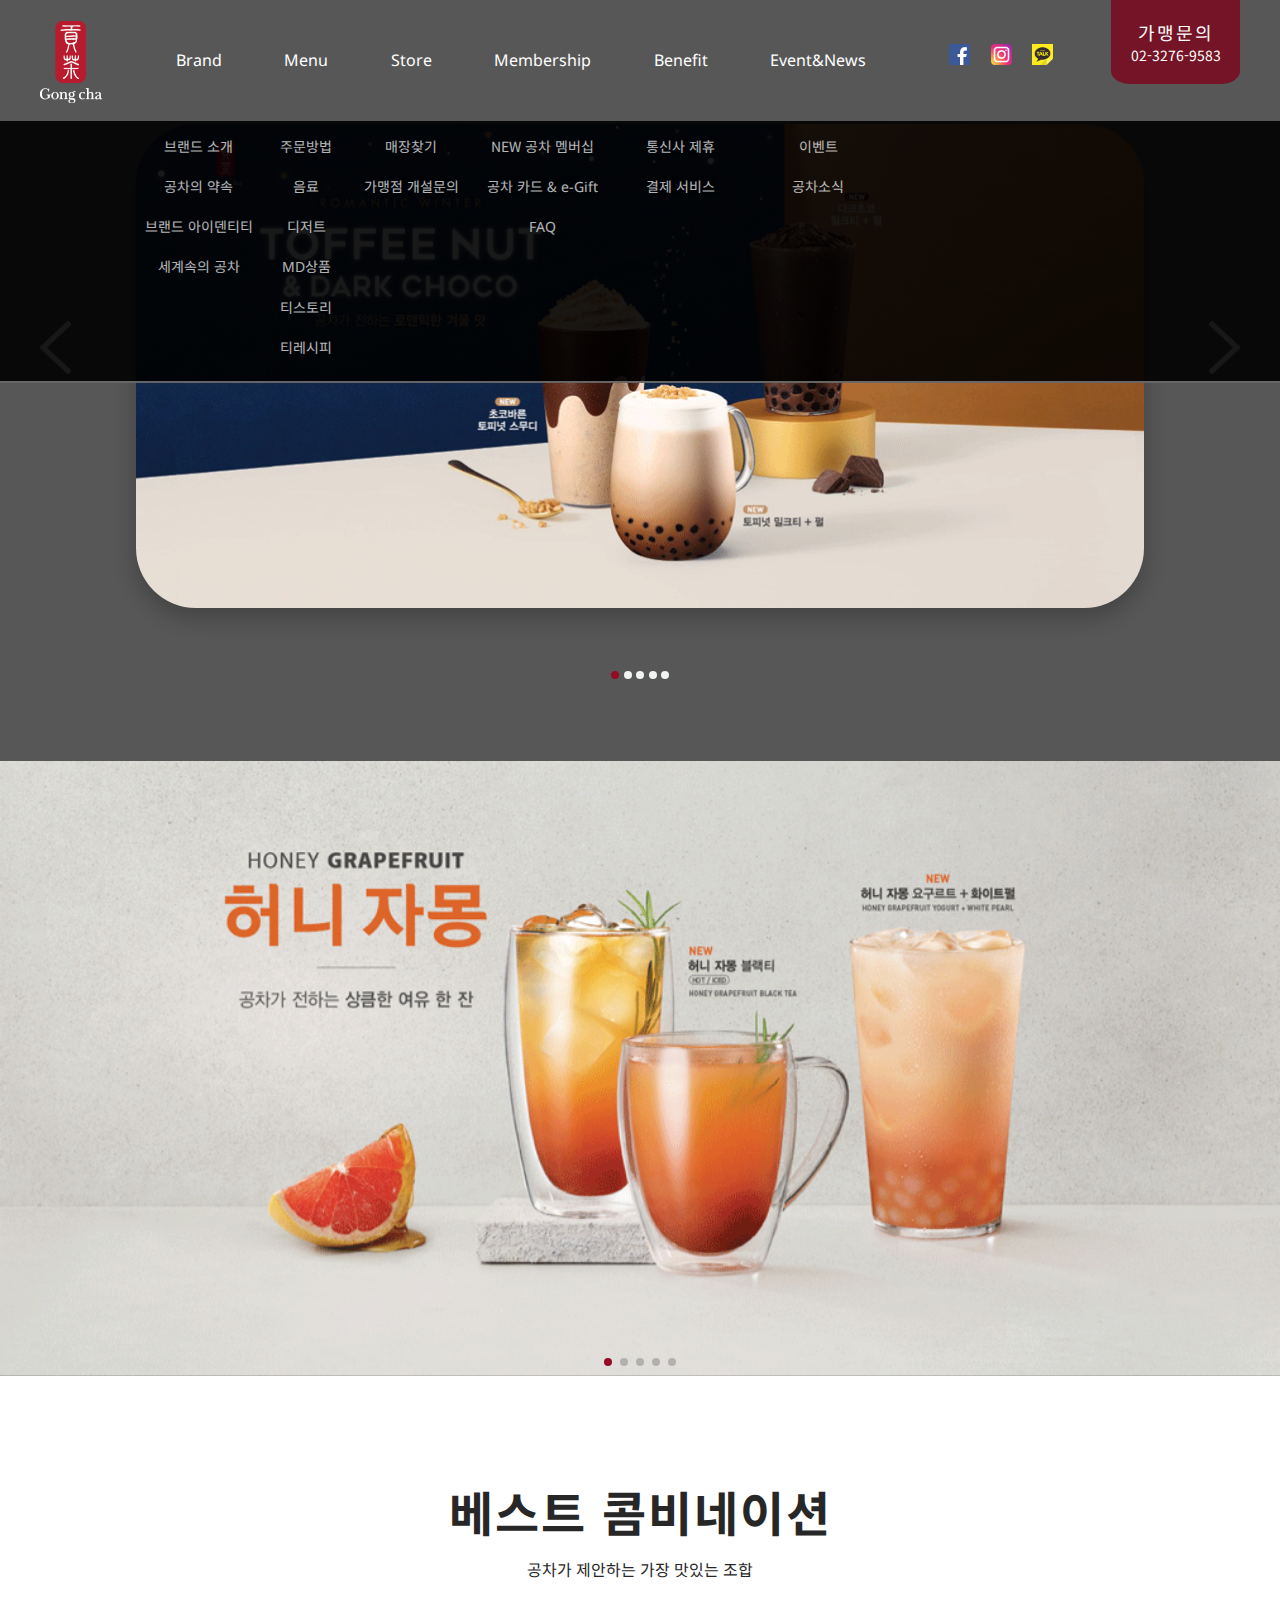
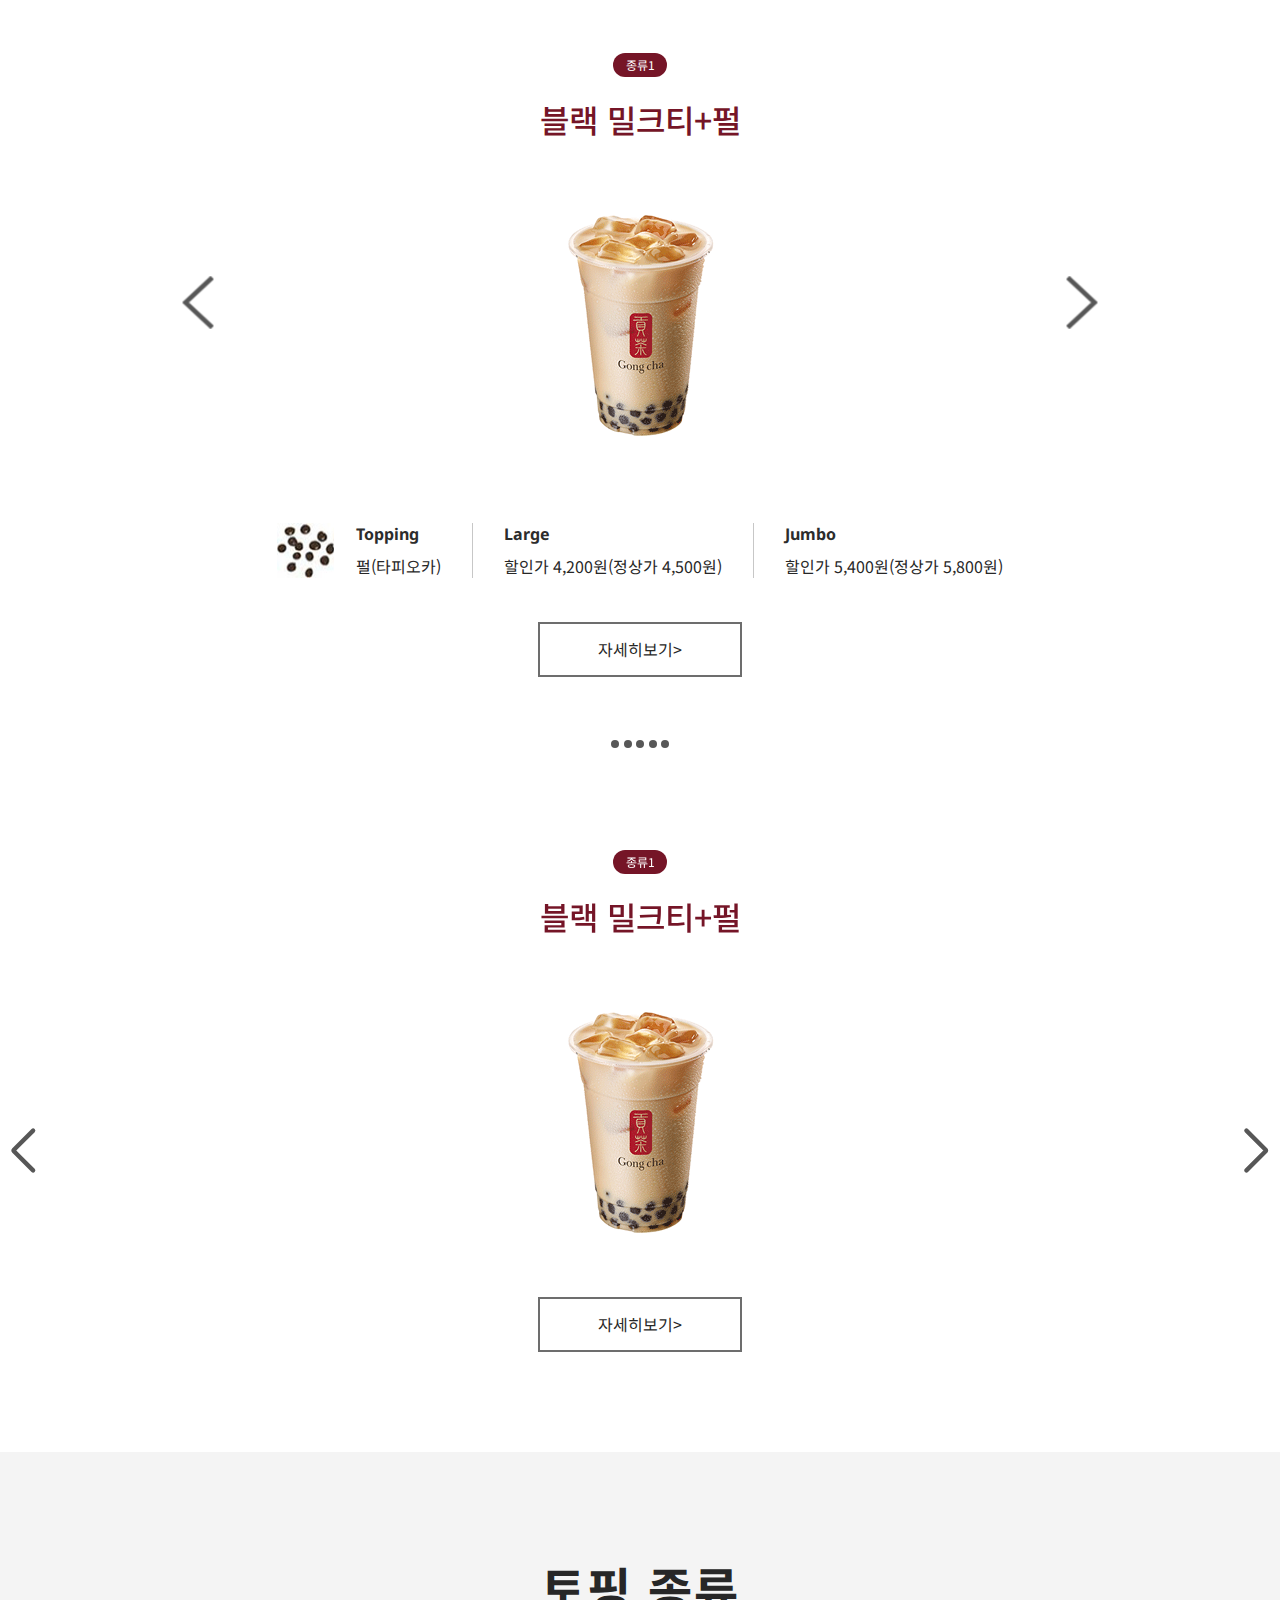
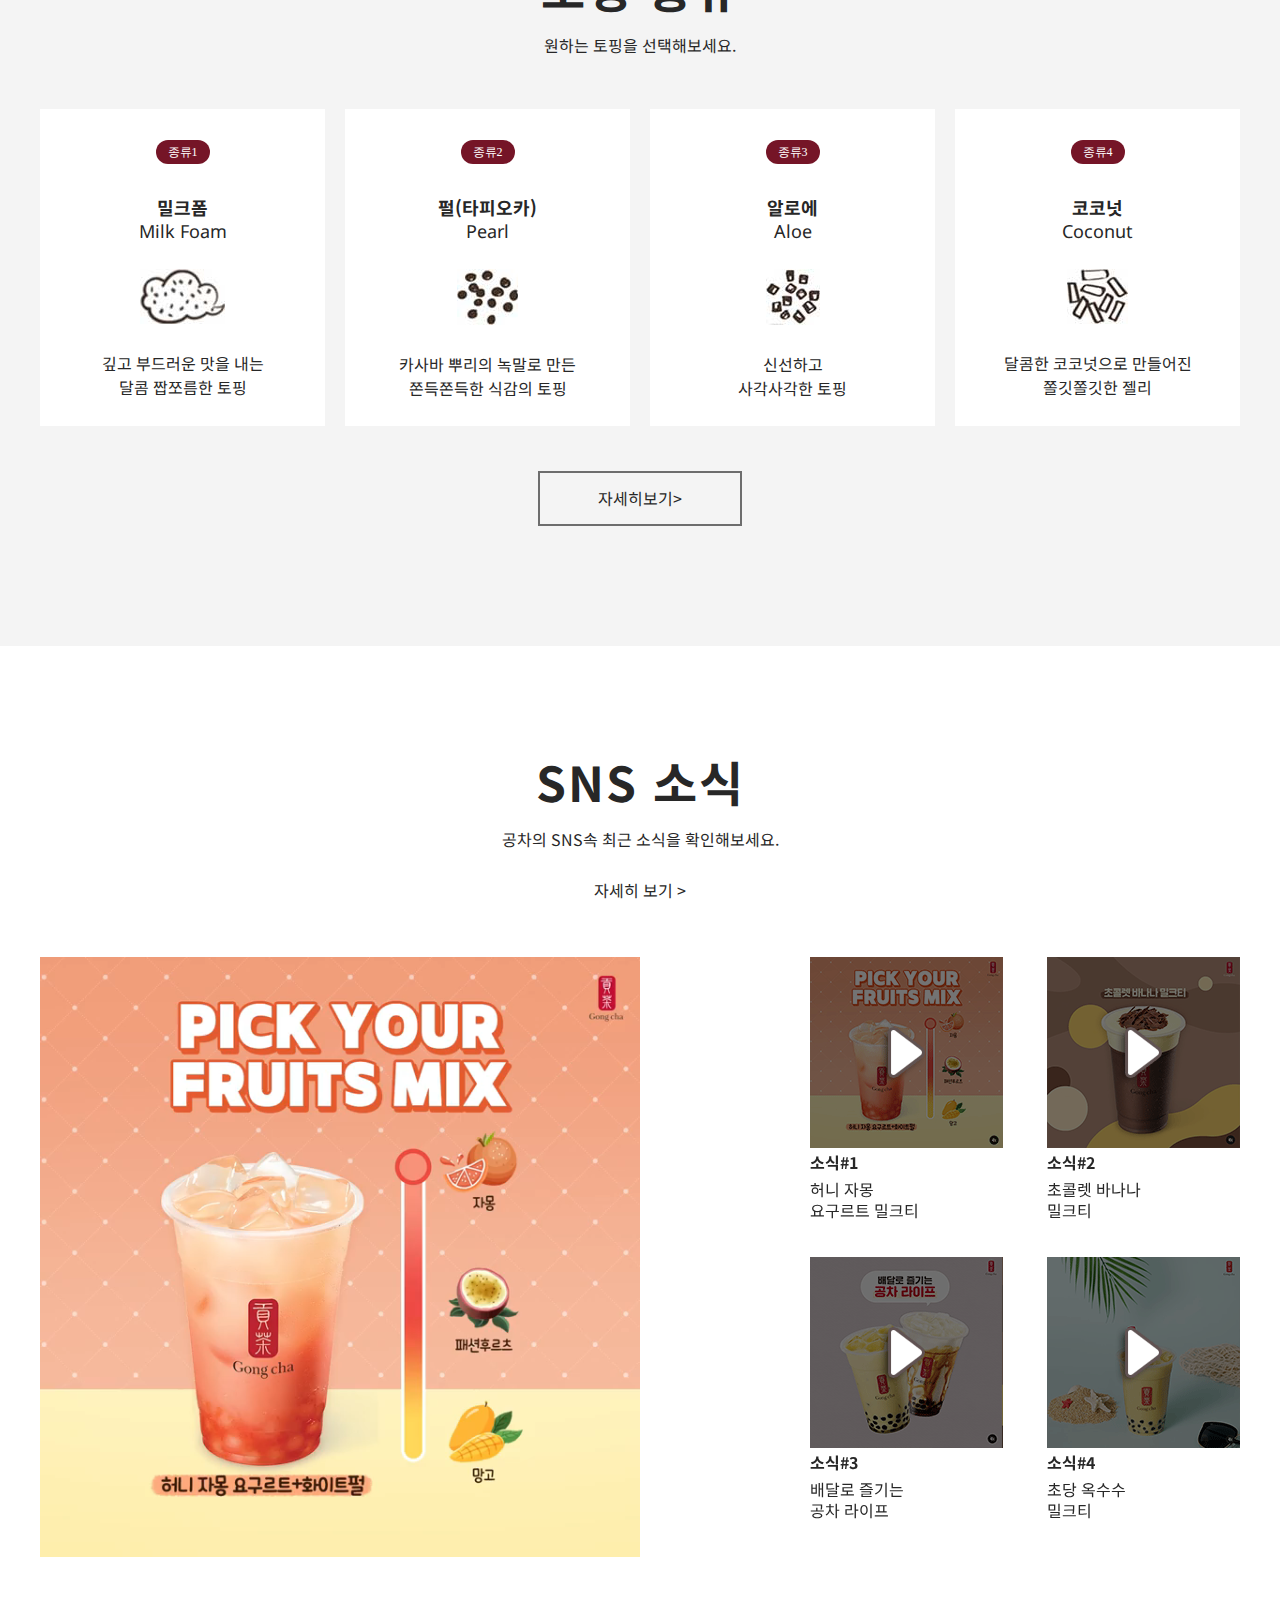
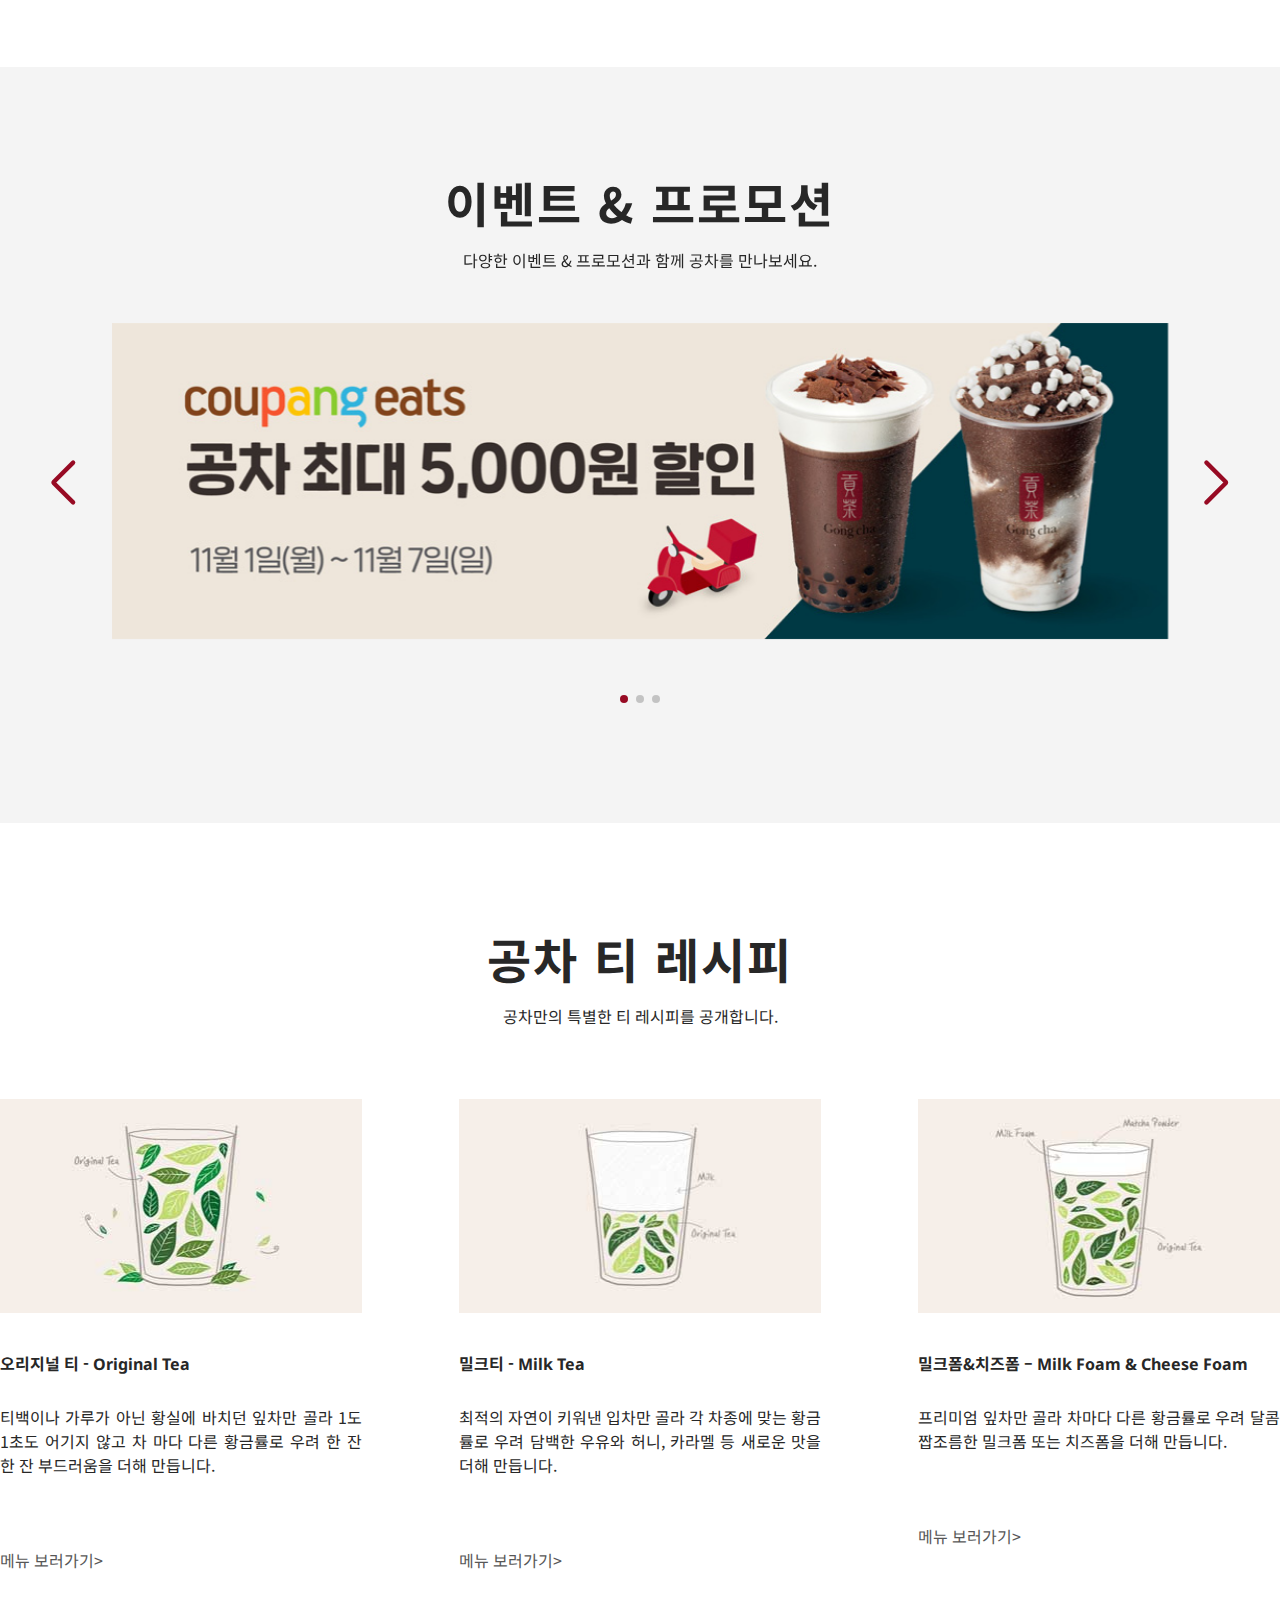
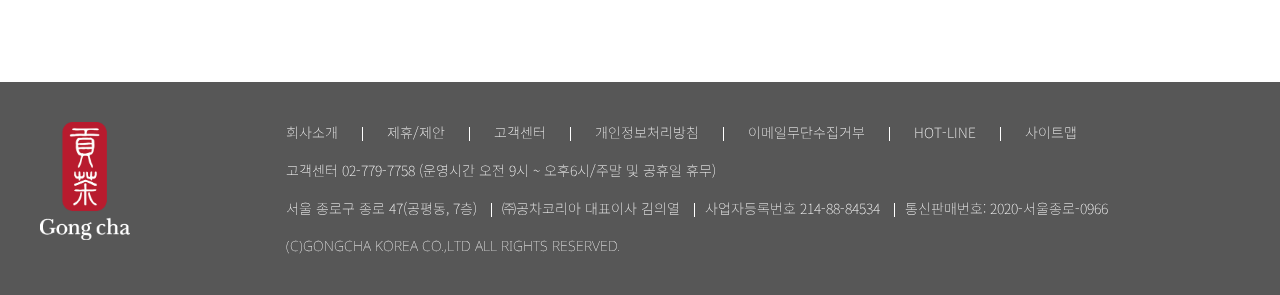
==== gongcha/index.html @ 947fed83 "." ====
<!DOCTYPE html>
<html lang="ko">

<head>
    <meta charset="UTF-8">
    <meta http-equiv="X-UA-Compatible" content="IE=edge">
    <meta name="viewport" content="width=device-width, initial-scale=1.0">
    <title>공차 - 리뉴얼 사이트</title>
    <link rel="stylesheet" href="css/main.css">
    <link rel="stylesheet" href="css/media.css">
    <link rel="stylesheet" href="https://unpkg.com/swiper/swiper-bundle.min.css" />
    <script src="js/jquery-3.6.0.min.js"></script>
    <script src="js/jquery-ui.min.js"></script>
    <script src="https://unpkg.com/swiper/swiper-bundle.min.js"></script>
    <script src="js/mainVisual.js"></script>
    <script src="js/best.js"></script>
    <script src="js/common.js"></script>

</head>

<body>
    <!-- 상단영역 시작 -->
    <div id="top">
        <header class="top">
            <!-- top logo -->
            <h1 class="top_logo">
                <a href="#">
                    <img src="images/logo.png" alt="공차로고">
                </a>
            </h1>
            <!-- GNB 메뉴 -->
            <nav class="gnb">
                <ul id="mainmenu">
                    <li>
                        <a href="#">Brand</a>
                        <ul class="submenu">
                            <li>
                                <a href="#">브랜드 소개</a>
                            </li>
                            <li>
                                <a href="#">공차의 약속</a>
                            </li>
                            <li>
                                <a href="#">브랜드 아이덴티티</a>
                            </li>
                            <li>
                                <a href="#">세계속의 공차</a>
                            </li>
                        </ul>
                    </li>
                    <li>
                        <a href="#">Menu</a>
                        <ul class="submenu">
                            <li>
                                <a href="#">주문방법</a>
                            </li>
                            <li>
                                <a href="#">음료</a>
                            </li>
                            <li>
                                <a href="#">디저트</a>
                            </li>
                            <li>
                                <a href="#"><span class="EN">MD</span>상품</a>
                            </li>
                            <li>
                                <a href="#">티스토리</a>
                            </li>
                            <li>
                                <a href="#">티레시피</a>
                            </li>
                        </ul>
                    </li>
                    <li>
                        <a href="#">Store</a>
                        <ul class="submenu">
                            <li>
                                <a href="#">매장찾기</a>
                            </li>
                            <li>
                                <a href="#">가맹점 개설문의</a>
                            </li>
                        </ul>
                    </li>
                    <li>
                        <a href="#">Membership</a>
                        <ul class="submenu">
                            <li>
                                <a href="#">NEW 공차 멤버십</a>
                            </li>
                            <li>
                                <a href="#">공차 카드 & <span class="EN">e-Gift</span></a>
                            </li>
                            <li>
                                <a class="EN" href="#">FAQ</a>
                            </li>
                        </ul>
                    </li>
                    <li>
                        <a href="#">Benefit</a>
                        <ul class="submenu">
                            <li>
                                <a href="#">통신사 제휴</a>
                            </li>
                            <li>
                                <a href="#">결제 서비스</a>
                            </li>
                        </ul>
                    </li>
                    <li>
                        <a href="#">Event&amp;News</a>
                        <ul class="submenu">
                            <li>
                                <a href="#">이벤트</a>
                            </li>
                            <li>
                                <a href="#">공차소식</a>
                            </li>
                        </ul>
                    </li>
                </ul>
            </nav>
            <section class="etc">
                <!-- SNS박스 -->
                <div class="sns_box">
                    <a href="#">
                        <img src="./images/facebook_icon.png" alt="페이스북">
                    </a>
                    <a href="#">
                        <img src="./images/instagram_icon.png" alt="인스타그램">
                    </a>
                    <a href="#">
                        <img src="./images/kakao_icon.png" alt="카카오톡">
                    </a>
                </div>
                <!-- 가맹문의 -->
                <div class="quest">
                    <a href="#">
                        <p>가맹문의</p>
                        <span>02-3276-9583</span>
                    </a>
                </div>
            </section>
            <p class="mobilemenu">
                <img src="./images/mobile_menu.png" alt="모바일메뉴">
            </p>

        </header>
    </div>

    <!-- 상단영역 끝 -->


    <!--  비쥬얼영역 시작 -->
    <main id="visual">

        <div class="visual">
            <ul class="visual_list">

                <li>

                    <img src="images/top_img01.gif" alt="허니자몽">

                </li>


                <li>

                    <img src="images/top_img02.gif" alt="토피넛">

                </li>


                <li>

                    <img src="images/top_img03.gif" alt="리얼초코">

                </li>


                <li>

                    <img src="images/top_img04.gif" alt="베스트콤비네이션">

                </li>


                <li>

                    <img src="images/top_img05.gif" alt="초당옥수수">

                </li>

            </ul>

            <ul class="bullet">
                <li></li>
                <li></li>
                <li></li>
                <li></li>
                <li></li>
            </ul>


            <div class="visual_arrow">
                <img class="left_arrow" src="./images/left_arrow.png" alt="이전보기 버튼">
                <img class="right_arrow" src="./images/right_arrow.png" alt="다음보기 버튼">
            </div>

        </div>
        <!-- 1200px ~ 모바일 -->
        <div class="swiper mySwiper visualSW">
            <div class="swiper-wrapper">
                <div class="swiper-slide">
                    <img src="images/top_img01.gif" alt="허니자몽">
                </div>
                <div class="swiper-slide">
                    <img src="images/top_img02.gif" alt="토피넛">
                </div>
                <div class="swiper-slide">
                    <img src="images/top_img03.gif" alt="리얼초코">
                </div>
                <div class="swiper-slide">
                    <img src="images/top_img04.gif" alt="베스트콤비네이션">
                </div>
                <div class="swiper-slide">
                    <img src="images/top_img05.gif" alt="초당옥수수">
                </div>
            </div>
            <div class="swiper-pagination"></div>
        </div>

    </main>
    <!-- 비쥬얼영역 끝 -->


    <!-- best 영역 시작 -->
    <div id="best">
        <section class="best_title tm">
            <h1 class="title">
                베스트 콤비네이션
            </h1>
            <p class="sub_title">
                공차가 제안하는 가장 맛있는 조합
            </p>
        </section>
        <div class="best">

            <div id="best_contents">
                <ul class="best_contents">
                    <li>
                        <section class="best_sort">
                            <p class="sort">
                                종류5
                            </p>
                            <h2 class="sort_title">
                                피스타치오 밀크티+펄
                            </h2>
                        </section>
                        <div class="sort_img">
                            <img src="./images/best_img02.jpg" alt="피스타치오밀크티">
                        </div>
                    </li>

                    <li>
                        <section class="best_sort">
                            <p class="sort">
                                종류1
                            </p>
                            <h2 class="sort_title">
                                블랙 밀크티+펄
                            </h2>
                        </section>
                        <div class="sort_img">
                            <img src="./images/best_img01.gif" alt="블랙밀크티">
                        </div>
                    </li>

                    <li>
                        <section class="best_sort">
                            <p class="sort">
                                종류2
                            </p>
                            <h2 class="sort_title">
                                타로 밀크티+펄
                            </h2>
                        </section>
                        <div class="sort_img">
                            <img src="./images/best_img03.jpg" alt="타로밀크티">
                        </div>
                    </li>
                    <li>
                        <section class="best_sort">
                            <p class="sort">
                                종류3
                            </p>
                            <h2 class="sort_title">
                                청포도 그린티+알로에
                            </h2>
                        </section>
                        <div class="sort_img">
                            <img src="./images/best_img04.gif" alt="청포도 그린티">
                        </div>
                    </li>
                    <li>
                        <section class="best_sort">
                            <p class="sort">
                                종류4
                            </p>
                            <h2 class="sort_title">
                                망고 요구르트+화이트펄
                            </h2>
                        </section>
                        <div class="sort_img">
                            <img src="./images/best_img05.gif" alt="망고 요구르트">
                        </div>
                    </li>
                </ul>
            </div>

            <div class="best_arrow">
                <img class="best_left_arrow" src="./images/best_left_arrow.png" alt="이전보기 버튼">
                <img class="best_right_arrow" src="./images/best_right_arrow.png" alt="다음보기 버튼">
            </div>


            <!-- 내용 변경해야 할 부분 -->
            <div class="best_info">
                <div class="best_topp">
                    <img src="./images/best_topp.jpg" alt="타피오카">
                    <p>
                        <b class="best_topp_title">Topping</b>
                        <span class="best_topp_sort">펄(타피오카)</span>
                    </p>
                </div>
                <div class="best_size1">
                    <b class="best_topp_title">Large</b>
                    <p class="best_topp_priceL KR">할인가 4,200원(정상가 4,500원)</p>
                </div>
                <div class="best_size2">
                    <b class="best_topp_title">Jumbo</b>
                    <p class="best_topp_priceJ KR">할인가 5,400원(정상가 5,800원)</p>
                </div>
            </div>


            <a class="detail_btn" href="#">
                <span>자세히보기></span>
            </a>

            <ul class="bullet best_b">
                <li></li>
                <li></li>
                <li></li>
                <li></li>
                <li></li>
            </ul>

        </div>


        <!-- 1200px ~ 모바일 -->
        <div class="swiper mySwiper2 bestSW">
            <div class="swiper-wrapper">
                <div class="swiper-slide">
                    <section class="best_sort">
                        <p class="sort">
                            종류1
                        </p>
                        <h2 class="sort_title">
                            블랙 밀크티+펄
                        </h2>
                    </section>
                    <div class="sort_img">
                        <img src="./images/best_img01.gif" alt="블랙밀크티">
                    </div>
                </div>
                <div class="swiper-slide">
                    <section class="best_sort">
                        <p class="sort">
                            종류2
                        </p>
                        <h2 class="sort_title">
                            타로 밀크티+펄
                        </h2>
                    </section>
                    <div class="sort_img">
                        <img src="./images/best_img03.jpg" alt="타로밀크티">
                    </div>
                </div>
                <div class="swiper-slide">
                    <section class="best_sort">
                        <p class="sort">
                            종류3
                        </p>
                        <h2 class="sort_title">
                            청포도 그린티+알로에
                        </h2>
                    </section>
                    <div class="sort_img">
                        <img src="./images/best_img04.gif" alt="청포도 그린티">
                    </div>
                </div>
                <div class="swiper-slide">
                    <section class="best_sort">
                        <p class="sort">
                            종류4
                        </p>
                        <h2 class="sort_title">
                            망고 요구르트+화이트펄
                        </h2>
                    </section>
                    <div class="sort_img">
                        <img src="./images/best_img05.gif" alt="망고 요구르트">
                    </div>
                </div>
                <div class="swiper-slide">
                    <section class="best_sort">
                        <p class="sort">
                            종류5
                        </p>
                        <h2 class="sort_title">
                            피스타치오 밀크티+펄
                        </h2>
                    </section>
                    <div class="sort_img">
                        <img src="./images/best_img02.jpg" alt="피스타치오밀크티">
                    </div>
                </div>
            </div>
            <a class="detail_btn" href="#">
                <span>자세히보기></span>
            </a>
            <div class="swiper-button-next"></div>
            <div class="swiper-button-prev"></div>
        </div>
    </div>
    <!-- best 영역 끝 -->

    <!-- 토핑 영역 시작 -->
    <div id="topp">
        <div class="topp">
            <section class="topp_title tm">
                <h1 class="title">
                    토핑 종류
                </h1>
                <p class="sub_title">
                    원하는 토핑을 선택해보세요.
                </p>
            </section>
            <ul class="topp_list">
                <li>
                    <p class="sort topp_sort">
                        종류1
                    </p>
                    <div class="topp_name_tx">
                        <p class="topp_name">
                            밀크폼
                        </p>
                        <span class="EN">
                            Milk Foam
                        </span>
                    </div>

                    <img src="./images/topp_img01.jpg" alt="밀크폼">
                    <p class="topp_text">
                        깊고 부드러운 맛을 내는<br> 달콤 짭쪼름한 토핑
                    </p>
                </li>
                <li>
                    <p class="sort topp_sort">
                        종류2
                    </p>
                    <div class="topp_name_tx">
                        <p class="topp_name">
                            펄(타피오카)
                        </p>
                        <span class="EN">
                            Pearl
                        </span>
                    </div>

                    <img src="./images/topp_img02.jpg" alt="펄(타피오카)">
                    <p class="topp_text">
                        카사바 뿌리의 녹말로 만든<br> 쫀득쫀득한 식감의 토핑
                    </p>
                </li>

                <li>
                    <p class="sort topp_sort">
                        종류3
                    </p>
                    <div class="topp_name_tx">
                        <p class="topp_name">
                            알로에
                        </p>
                        <span class="EN">
                            Aloe
                        </span>
                    </div>
                    <img src="./images/topp_img03.jpg" alt="알로에">
                    <p class="topp_text">
                        신선하고<br> 사각사각한 토핑
                    </p>
                </li>
                <li>
                    <p class="sort topp_sort">
                        종류4
                    </p>
                    <div class="topp_name_tx">
                        <p class="topp_name">
                            코코넛
                        </p>
                        <span class="EN">
                            Coconut
                        </span>
                    </div>

                    <img src="./images/topp_img04.jpg" alt="코코넛">
                    <p class="topp_text">
                        달콤한 코코넛으로 만들어진<br> 쫄깃쫄깃한 젤리
                    </p>
                </li>
            </ul>
            <a class="detail_btn sort_btn bm" href="#">
                <span>자세히보기></span>
            </a>
        </div>
    </div>
    <!-- SNS 영역 시작 -->
    <div id="sns">
        <div class="sns">
            <section class="sns_title tm">
                <h1 class="title">
                    SNS 소식
                </h1>
                <p class="sub_title">
                    공차의 SNS속 최근 소식을 확인해보세요.
                </p>
            </section>
            <a class="detail" href="#">자세히 보기 ></a>
            <div id="sns_vd_list" class="bm">
                <video class="sns_vd" src="./video/sns_video01.mp4" autoplay muted loop playsinline></video>
                <ul class="sns_vd_list">
                    <li>
                        <div>
                            <img src="./images/snsbg_img01.gif" alt="자몽요구르트">
                        </div>
                        <p class="sns_news">소식#1</p>
                        <p class="LH">허니 자몽<br>요구르트 밀크티</p>
                    </li>

                    <li>
                        <div>
                            <img src="./images/snsbg_img02.gif" alt="초콜렛바나나밀크티">
                        </div>
                        <p class="sns_news">소식#2</p>
                        <p class="LH">초콜렛 바나나<br> 밀크티</p>
                    </li>

                    <li>
                        <div>
                            <img src="./images/snsbg_img03.gif" alt="공차라이프">
                        </div>
                        <p class="sns_news">소식#3</p>
                        <p class="LH">배달로 즐기는<br> 공차 라이프</p>
                    </li>

                    <li>
                        <div>
                            <img src="./images/snsbg_img04.gif" alt="초당옥수수">
                        </div>
                        <p class="sns_news">소식#4</p>
                        <p class="LH">초당 옥수수<br> 밀크티</p>
                    </li>

                </ul>
            </div>

        </div>
    </div>
    <!-- SNS 영역 끝 -->

    <!-- event 영역 시작 -->
    <div id="event">
        <div class="event">
            <section class="event_title tm">
                <h1 class="title">
                    이벤트 & 프로모션
                </h1>
                <p class="sub_title">
                    다양한 이벤트 & 프로모션과 함께 공차를 만나보세요.
                </p>
            </section>
            <div class="swiper mySwiper3 bm">
                <div class="swiper-wrapper">
                    <div class="swiper-slide">
                        <a href="#">
                            <img src="./images/event_img01.jpg" alt="쿠팡이츠">
                        </a>
                    </div>
                    <div class="swiper-slide">
                        <a href="#">
                            <img src="./images/event_img02.gif" alt="위메프오">
                        </a>
                    </div>
                    <div class="swiper-slide">
                        <a href="#">
                            <img src="./images/event_img03.gif" alt="배달의민족">
                        </a>
                    </div>
                </div>
                <div class="swiper-button-next eventAR"></div>
                <div class="swiper-button-prev eventAR"></div>
                <div class="swiper-pagination"></div>
            </div>

        </div>
    </div>
    <!-- event 영역 끝 -->

    <!-- tea recipe 영역 시작 -->
    <div id="tea">
        <div class="tea bm">
            <section class="tea_title tm">
                <h1 class="title">
                    공차 티 레시피
                </h1>
                <p class="sub_title">
                    공차만의 특별한 티 레시피를 공개합니다.
                </p>
            </section>
            <ul class="tea_list">
                <li>
                    <img src="./images/tea_img01.jpg" alt="오리지널티">
                    <p class="tea_list_title">오리지널 티 - <span class="EN">Original Tea</span></p>
                    <p class="tea_list_text">
                        티백이나 가루가 아닌 황실에 바치던 잎차만 골라 1도 1초도 어기지 않고 차
                        마다 다른 황금률로 우려 한 잔 한 잔 부드러움을 더해 만듭니다.
                    </p>
                    <a id="tea_list_btn" href="#">메뉴 보러가기></a>
                </li>
                <li>
                    <img src="./images/tea_img02.jpg" alt="밀크티">
                    <p class="tea_list_title">밀크티 - <span class="EN">Milk Tea</span></p>
                    <p class="tea_list_text">
                        최적의 자연이 키워낸 입차만 골라 각 차종에 맞는 황금률로 우려 담백한 우유와
                        허니, 카라멜 등 새로운 맛을 더해 만듭니다.
                    </p>
                    <a id="tea_list_btn" href="#">메뉴 보러가기></a>
                </li>
                <li>
                    <img src="./images/tea_img03.jpg" alt="오리지널티">
                    <p class="tea_list_title">밀크폼&치즈폼 – <span class="EN">Milk Foam & Cheese Foam</span></p>
                    <p class="tea_list_text">
                        프리미엄 잎차만 골라 차마다 다른 황금률로 우려
                        달콤짭조름한 밀크폼 또는 치즈폼을 더해 만듭니다.
                    </p>
                    <a id="tea_list_btn" href="#">메뉴 보러가기></a>
                </li>
            </ul>
        </div>
    </div>
    <!-- tea recipe 영역 끝 -->

    <!-- footer 영역 시작 -->
    <div id="footer">
        <footer class="info">

            <div class="flogo">
                <img src="./images/logo.png" alt="하단로고">
            </div>

            <address class="addr">
                <ul class="blink">
                    <li>
                        <a href="#">회사소개</a>
                    </li>
                    <li>
                        <a href="#">제휴/제안</a>
                    </li>
                    <li>
                        <a href="#">고객센터</a>
                    </li>
                    <li>
                        <a href="#">개인정보처리방침</a>
                    </li>
                    <li>
                        <a href="#">이메일무단수집거부</a>
                    </li>
                    <li>
                        <a href="#">HOT-LINE</a>
                    </li>
                    <li>
                        <a href="#">사이트맵</a>
                    </li>
                </ul>
                <p class="addr_info">
                    고객센터
                    <span id="call"></span>
                    02-779-7758
                    <span>(운영시간 오전 9시 ~ 오후6시/주말 및 공휴일 휴무)</span>
                </p>
                <ul class="info2">
                    <li>서울 종로구 종로 47(공평동, 7층)</li>
                    <li>㈜공차코리아 대표이사 김의열</li>
                    <li>사업자등록번호 214-88-84534</li>
                    <li>통신판매번호: 2020-서울종로-0966</li>
                </ul>
                <p class="EN">
                    (C)GONGCHA KOREA CO.,LTD
                    ALL RIGHTS RESERVED.
                </p>

            </address>

        </footer>
    </div>
    <!-- footer 영역 끝 -->




</body>

</html>
---- gongcha/css/main.css ----
@charset "utf-8";


@import url(reset.css);
@import url(core.css);
@import url(common.css);



/* 비쥬얼영역 시작*/
#visual {
    width: 100%;
    background-color: rgb(87, 87, 87);
    box-sizing: border-box;
    position: relative;
    overflow: hidden;
}

.visual {
    width: 1200px;
    margin: 0 auto;
    position: relative;
}

ul.visual_list {
    width: 100%;
    display: flex;
    position: relative;
    left: 0px;
    top: 0px;
}

ul.visual_list li img {
    display: block;
    margin: 0 auto;
    border-radius: 60px;
    box-shadow: 0 10px 20px 2px rgba(0, 0, 0, 0.205);
}


.visual_arrow {
    width: 1200px;
    height: 53px;
    top: 197px;
    position: absolute;
    left: 50%;
    transform: translateX(-50%);
    z-index: 222222;
}

.visual_arrow>img:hover {
    cursor: pointer;
}

.left_arrow {
    width: 31px;
    height: 53px;
    display: inline-block;
    background-image: url(../images/left_arrow.png);
}

.right_arrow {
    width: 31px;
    height: 53px;
    display: inline-block;
    background-image: url(../images/right_arrow.png);
    position: absolute;
    right: 0;
}

ul.bullet {
    margin: 62px auto 80px;
    text-align: center;
}

ul.bullet li {
    border-radius: 100%;
    width: 8px;
    height: 8px;
    background: #f1f2f2;
    display: inline-block;
    margin: 0 1px;
    transition: 0.2s ease;
}

ul.bullet li.selected {
    background: #970a23;
}

/* 비쥬얼 모바일 */

.visualSW {
    width: 100%;
    height: 100%;
    display: none;
}

.visualSW img {
    display: block;
    width: 100%;
    height: 100%;
    object-fit: cover;
}

:root {
    --swiper-theme-color: #970a23 !important;
}

/* 비쥬얼 모바일 끝 */




/* 비쥬얼영역 끝*/


/* best 영역 시작 */
#best {
    box-sizing: border-box;
    position: relative;
    width: 100%;
    overflow: hidden;
    background-color: #fff;
}

.best {
    width: 100%;
    height: 100%;
}

.best_title {
    text-align: center;
    margin-bottom:72px;
}

.title {
    font-size: 4.8rem;
    margin-bottom: 11px; letter-spacing:2px;
    font-family: 'Noto Sans KR', sans-serif;

}

.sub_title {
    font-size: 1.6rem;
    font-family: 'Noto Sans KR', sans-serif;

}

div#best_contents {
    width: 900px;
    position: relative;
    margin: 0 auto;
}


ul.best_contents {
    width: 100%;
    display: flex;
    position: relative;
    left: 0px;
    top: 0px;
    text-align: center
}

.best_contents li {
    text-align: center;
}

.best_sort {
    width: 900px;
    font-family: 'Noto Sans KR', sans-serif;
    margin: 0 auto 71px;
}

p.sort {
    font-size: 12px;
    width: 54px;
    line-height: 2;
    margin: 0px auto;
    background-color: #751527;
    border-radius: 30px;
    color: white;
}

.sort_title {
    margin-top: 19px;
    font-size: 3.2rem;
    font-weight: 500;
    color:#751527;
}

.best_info {
    margin: 83px auto 44px;
    display: flex;font-size: 16px;
    box-sizing: border-box;
    justify-content: center;
}

.best_topp {
    display: flex;
    padding-right: 31px;
    border-right: 1px solid rgba(87, 87, 87, 0.333);
}

.best_topp img {
    display: inline-block;
    margin-right: 22px;
}

.best_topp p {
    
    font-family: 'Noto Sans KR', sans-serif;
}

.best_topp_title {
    display: block;
    margin-bottom: 9px;
    font-family: 'Noto Sans', sans-serif;
    color: #2c2c2c;
}

.best_size1 {
    border-right: 1px solid rgba(87, 87, 87, 0.333);
    padding: 0 31px;
}

.best_size2 {
    padding-left: 31px;
}

.best_arrow {
    width: 915px;
    height: 53px;
    position: absolute;
    top: 500px;
    left: 50%;
    transform: translateX(-50%);
}

.best_left_arrow {
    width: 31px;
    height: 100%;
    display: block;
    float: left;
}

.best_right_arrow {
    width: 31px;
    height: 100%;
    display: block;
    float: right;
}

.best_arrow>img:hover {
    cursor: pointer;

}

.detail_btn {
    width: 200px;
    height: 51px;
    border: 2px solid rgb(109, 109, 109);
    display: block;
    text-align: center;
    line-height: 51px;
    margin: 0 auto;
    position: relative; font-size:16px;
    font-family: 'Noto Sans KR', sans-serif;
}

ul.best_b {
    margin-bottom: 100px;
}

ul.best_b li {
    background: #575757;
}

.bestSW {
    width: 100%;
    height: 100%;
    margin-left: auto;
    margin-right: auto;
    display: none;
}

.swiper-slide {
    text-align: center;
}

div.mySwiper2 {
    padding-bottom: 100px;
}

.mySwiper2 .swiper-wrapper {
    margin-bottom: 60px;
}

.mySwiper2 .swiper-button-next:after,
.mySwiper2 .swiper-button-prev:after {
    color: #575757;
    font-weight: bold;
}


.detail_btn:hover {
    background: #9c112b;
    color: #ffffff;

}

/* best 영역 끝 */

/* 토핑 영역 시작 */
#topp {
    box-sizing: border-box;
    width: 100%;
    background: #f4f4f4;
    display: flex;
}

.topp {
    width: 1200px;
    min-height: 794px;
    margin: 0 auto;
    position: relative;
}

.topp_title {
    margin-bottom:52px;
    text-align: center;
    width: 100%;
}

ul.topp_list {
    width: 100%;
    display: flex;
    height: 317px;
    margin-bottom: 45px;
    justify-content: space-between;
}

.topp_list li {
    width: 23.75%;
    background: #ffffff;
    text-align: center;
    height: 317px;
}


p.topp_sort {
    margin-top: 31px;
}

div.topp_name_tx {
    margin-top: 31px;
    margin-bottom: 26px;font-size: 1.8rem;
}

.topp_name {
    font-weight: bold;
    line-height: 24px;
    font-family: 'Noto Sans KR', sans-serif;
}

.topp_list img {
    margin-bottom: 25px;
}

.topp_text {
    text-align: center;
    line-height: 24px; font-size: 1.6rem;
    font-family: 'Noto Sans KR', sans-serif;
}


/* 토핑 영역 끝 */


/* sns 영역 시작 */
#sns {
    width: 100%;
    background-color: #ffffff; 
    display:flex;
}

.sns {
    width: 1200px;
    height: 100%;
    margin: 0 auto;
}

.sns_title {
    text-align: center;
    margin-bottom:27px;
}

.detail {
    margin-bottom: 55px;
    display: block; font-size: 1.6rem;
    text-align: center;
    font-family: 'Noto Sans KR', sans-serif;

}
.detail:hover{
    color:#b6213c; font-weight: bold;
}

#sns_vd_list {
    width: 100%;
    display: flex;
    justify-content: space-between;
    flex-wrap: wrap;
}

#sns_vd_list video {
    width: 600px;
}

.sns_vd_list {
    width: 430px;
    display: flex;
    justify-content: space-between;
    flex-wrap: wrap;
}

.sns_vd_list li {
    font-family: 'Noto Sans KR', sans-serif;
    font-size: 1.6rem; position:relative;left:0; top:0;
}
.sns_vd_list div{
    position:relative; left:0; top:0;
    width:100%;
}
.sns_vd_list li img{
    display:block;
}


.sns_vd_list div:hover{
  cursor: pointer;
}
.sns_news {
    font-weight: bold;
    line-height: 28px;
    margin-bottom: 3px;
}

/* sns 영역 끝 */


/* event 영역 시작 */
#event {
    width: 100%;
    background-color: #f4f4f4;
    display: flex;
}

.event {
    width: 1200px;
    margin: 0 auto;
    position: relative;
}

.event_title {
    margin-bottom:51px;
    text-align: center;
}


.mySwiper3 .swiper-button-next:after,
.mySwiper3 .swiper-button-prev:after {
    font-weight: bold;
}

div.mySwiper3 {
    padding-bottom: 74px;
}

.mySwiper3 .swiper-button-next,
.mySwiper3 .swiper-button-prev {

    top: 160px;

}

ul.event_b li {
    background-color: #575757;
}

ul.event_b {
    margin-bottom: 110px;
}


.mySwiper3 img {
    display: block;
    width: 88%;
    margin: 0 auto;
    height: 100%;
    object-fit: cover;
}


/* event 영역 끝 */

/* tea recipe 영역 시작 */
#tea {
    float: left;
    width: 100%;
    background-color: #ffffff;
}

.tea {
    max-width: 1300px;
    margin: 0 auto;
    margin-bottom: 110px;
}

.tea_title {
    text-align: center;
    margin: 100px auto 71px;
}

ul.tea_list {
    display: flex;
    justify-content: space-between;
}

.tea_list li {
    width: 362px; font-size: 1.6rem;
    font-family: 'Noto Sans KR', sans-serif;
}
.tea_list li img{
    width: 100%;
    display:block;
}

.tea_list_title {
    margin-top: 38px;
    font-weight: bold;
}

.tea_list_text {
    margin-top: 30px;
    text-align: justify;
    margin-bottom: 71px;
    line-height: 24px;
}

a#tea_list_btn {
    display: block; 
    color: #575757;
    font-family: 'Noto Sans KR', sans-serif;
}
a#tea_list_btn:hover{
    color:#b6213c; font-weight:bold;
}
/* tea recipe 영역 끝 */
---- gongcha/css/media.css ----
@charset "utf-8";



@media only screen and (max-width:1200px) {


    .visual_arrow {
        display: none;
    }

    .gnb,
    .quest,
    .sns_box {
        display: none;
    }

    .mobilemenu {
        display: block;
    }

    .mobilemenu img {
        width: 35px;
        display: block;
    }

    #top {
        min-height: auto;
        position: fixed;
        top: 0;
        left: 0;
        width: 100%;
        background-color: #816555;
    }

    .visualSW {
        margin-top: 70px;
    }

    header.top {
        height: 70px;
    }

    .top_logo {
        padding-left: 20px;
    }

    .top_logo img {
        width: 35px;
    }

    .visual {
        display: none;
    }

    .visualSW {
        display: block;
    }

    .top::before {
        display: none;
    }

    .swiper.mySwiper2 {
        display: block;
    }

    .best {
        display: none;
    }

    .best_sort {
        width: 100%;
        text-align: center
    }

    .topp_list li:nth-child(2),
    .topp_list li:first-child {
        margin-bottom: 30px;
    }

    .sns {
        width: 100%;
    }

    .event {
        width: 100%;
    }

    .eventAR {
        display: none !important;
    }

    .mySwiper3 img {
        width: 100%;
    }

    .tea {
        width: 100%;
    }

    .tea_list li {
        width: 30.16%;
    }

    .info {

        width: 100%;
        flex-wrap: wrap;

    }

    .flogo {
        width: 100%;
        padding-left: 20px;
    }

    .addr {
        margin-top: 20px;
        padding: 0 20px;

    }

}

@media only screen and (max-width:1024px) {

    html {
        font-size: 7.5px;
    }

    .addr {
        font-size: 12px;

    }

}


@media only screen and (max-width:1000px) {

    #sns_vd_list video {
        width: 500px;
        margin: 0 auto 50px;
    }

    .sns_vd_list {
        flex-wrap: nowrap;
        width: 100%;
        justify-content: space-evenly;
    }


}

@media only screen and (max-width:900px) {

    .topp_list li {
        width: 40%;
    }

    ul.topp_list {
        flex-wrap: wrap;
        justify-content: space-evenly;
        height: 634px;
    }

    .sort_btn {
        margin: 100px auto;
    }
}

@media only screen and (max-width:800px) {
    .sns_vd_list li {
        width: 23%;
    }

    .sns_vd_list li img {
        width: 100%;
    }

}




@media only screen and (max-width:500px) {
    ul.tea_list {
        flex-wrap: wrap;
    }

    .tea_list li {
        width: 90%;
        margin: 0 auto 20px;
    }

    .tea_list_title {
        margin-top: 10px;
    }

    .tea_list_text {
        margin-bottom: 10px;
    }

    #sns_vd_list video {
        width: 80%;
    }

    .topp_list li {
        width: 90%;
    }

    ul.topp_list {
        height: 1176px;
    }

    .topp_list li:nth-child(3) {
        margin-bottom: 30px;
    }

    .sort_btn {
        margin-top: 220px;
    }

    .bestSW img {
        width: 130px;
    }
    .tm{
        margin-top:70px;
    }
    .bm{
        margin-bottom:80px;
    }

    .best_title {
        margin-bottom:55px;
    }

    div.mySwiper2 {
        padding-bottom: 80px;
    }
 

}
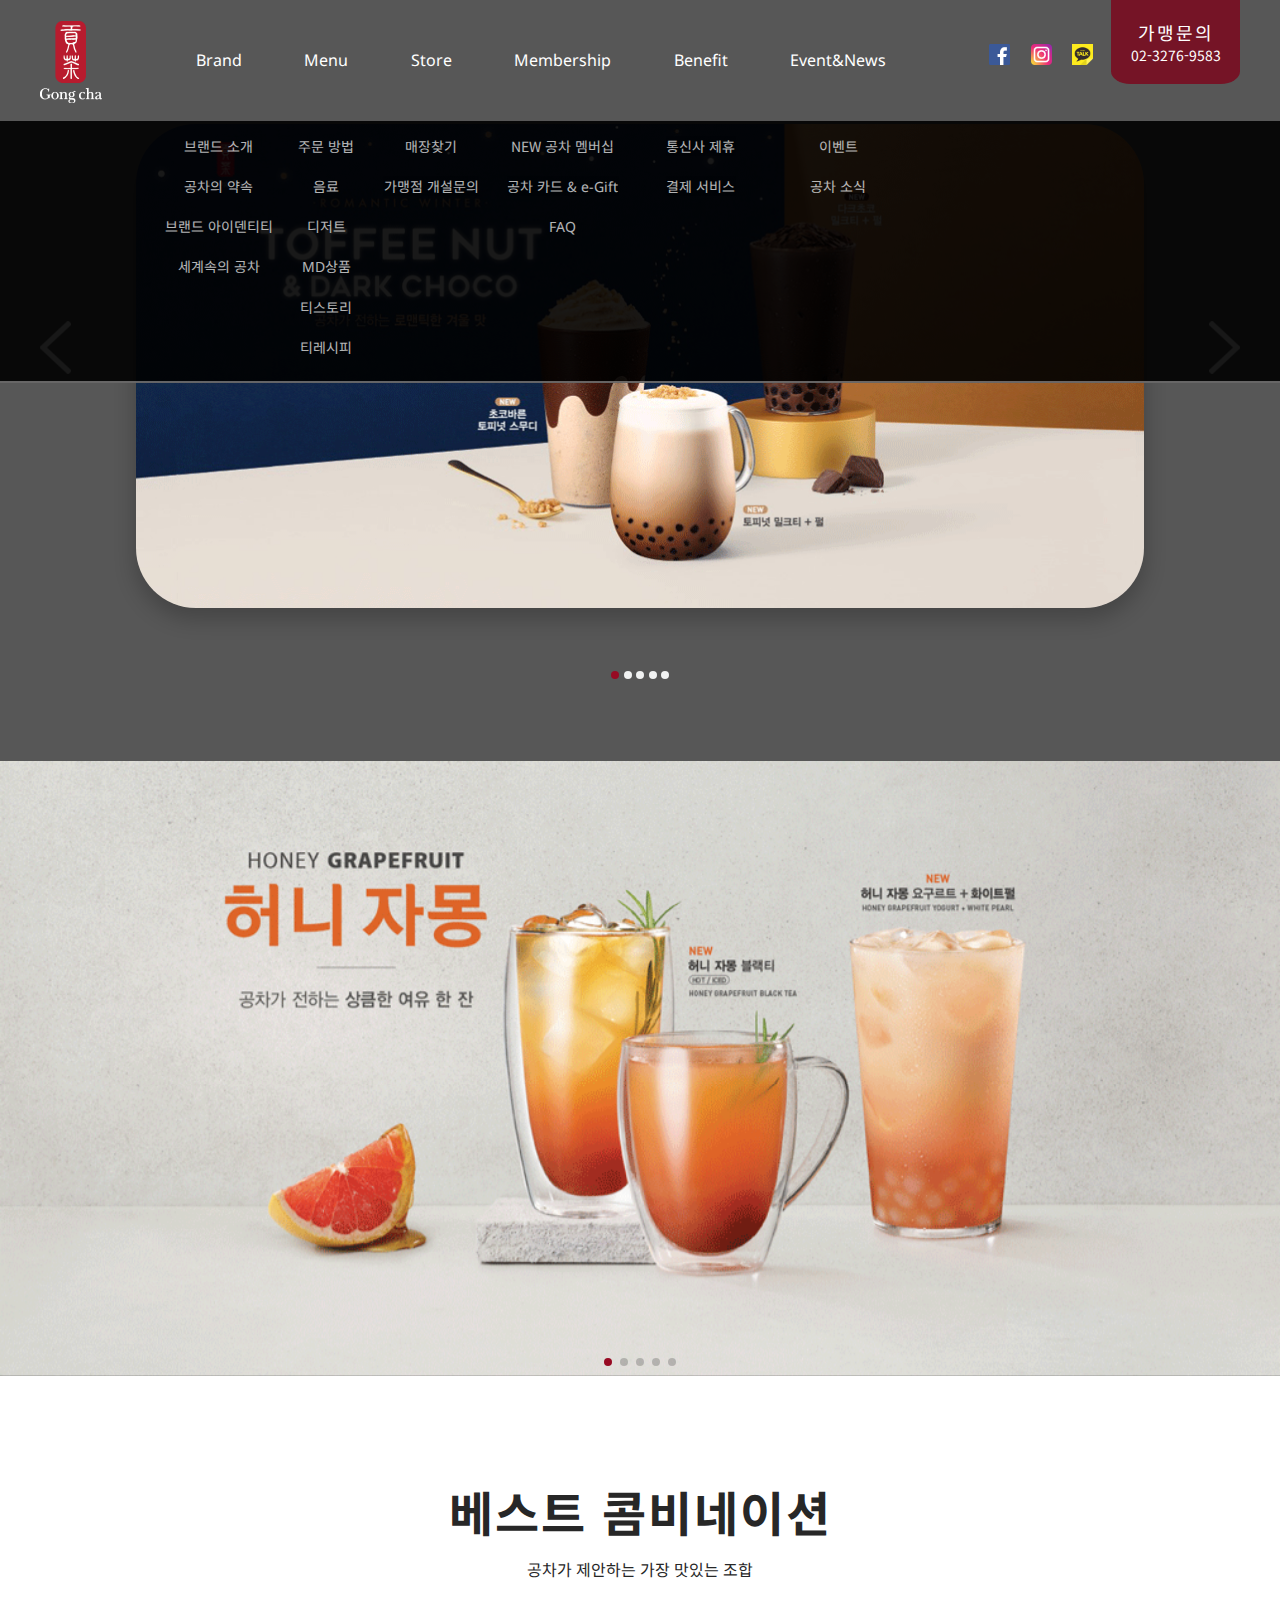
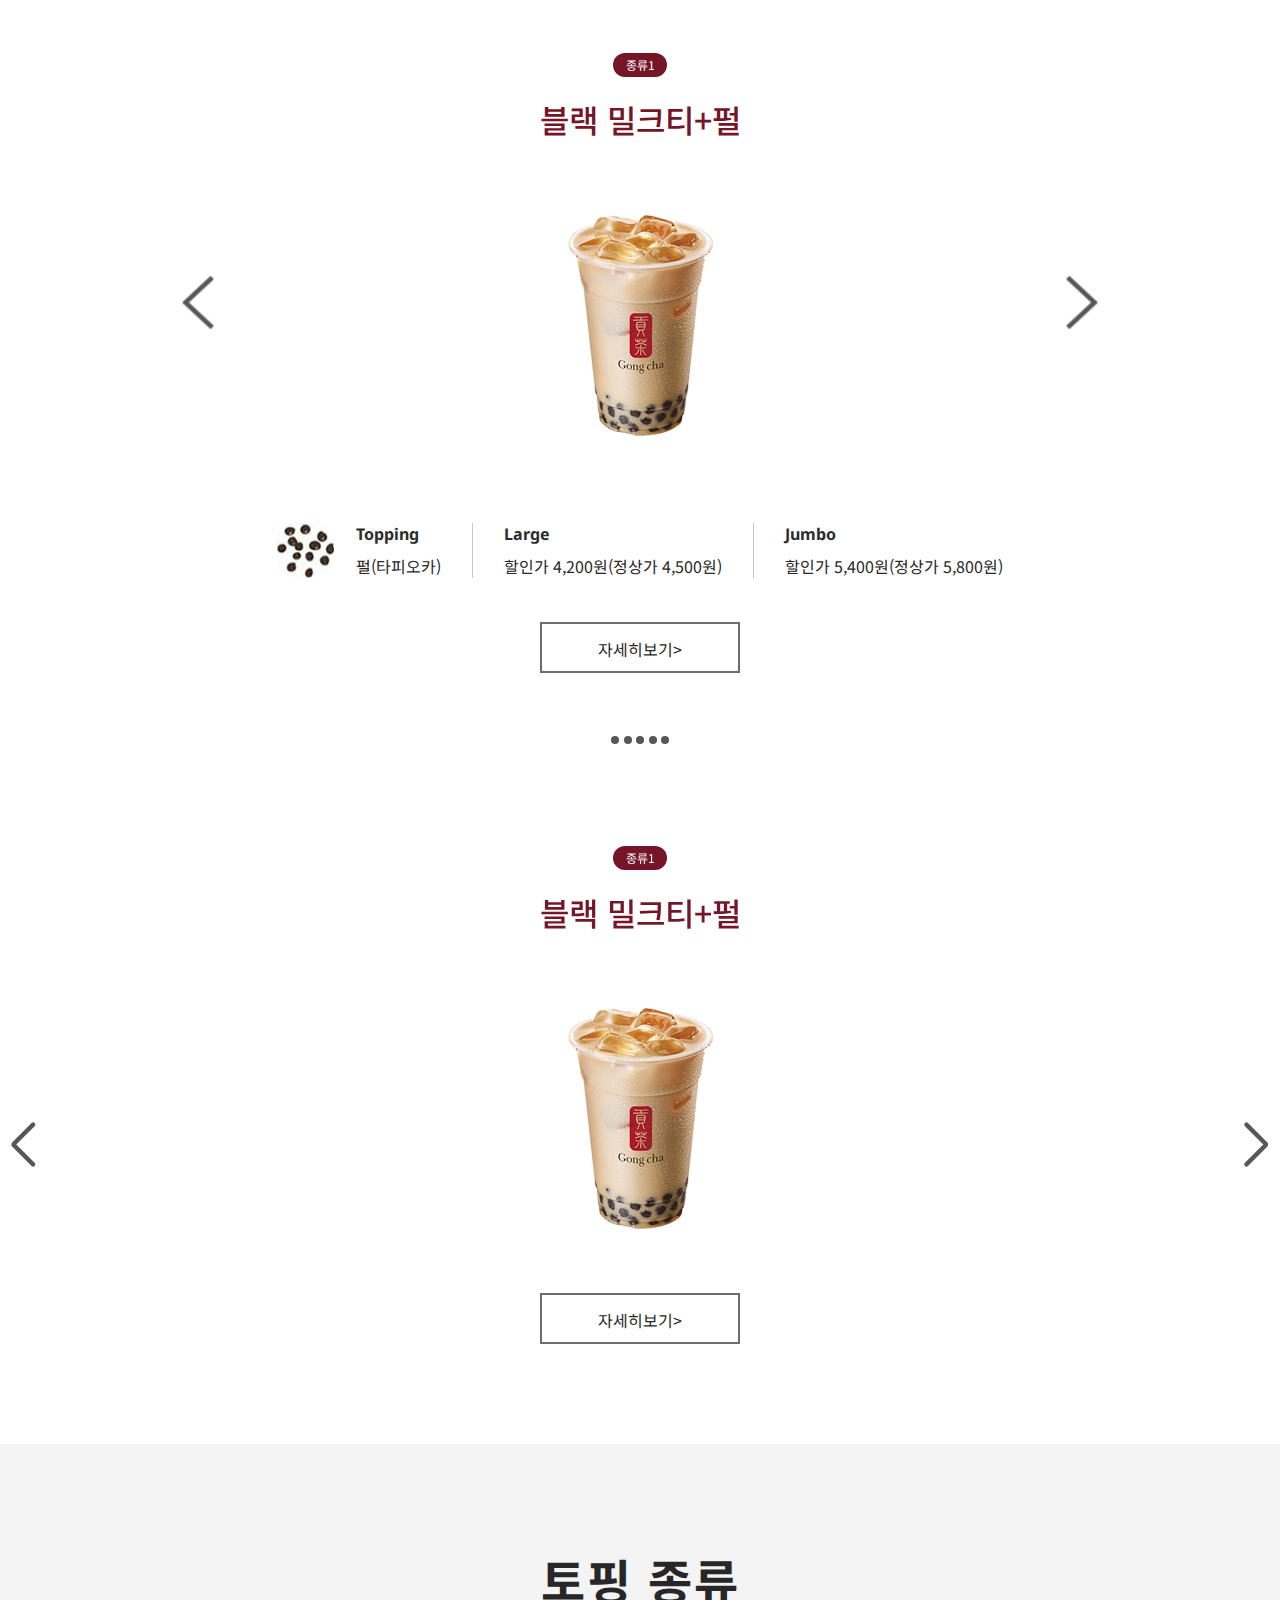
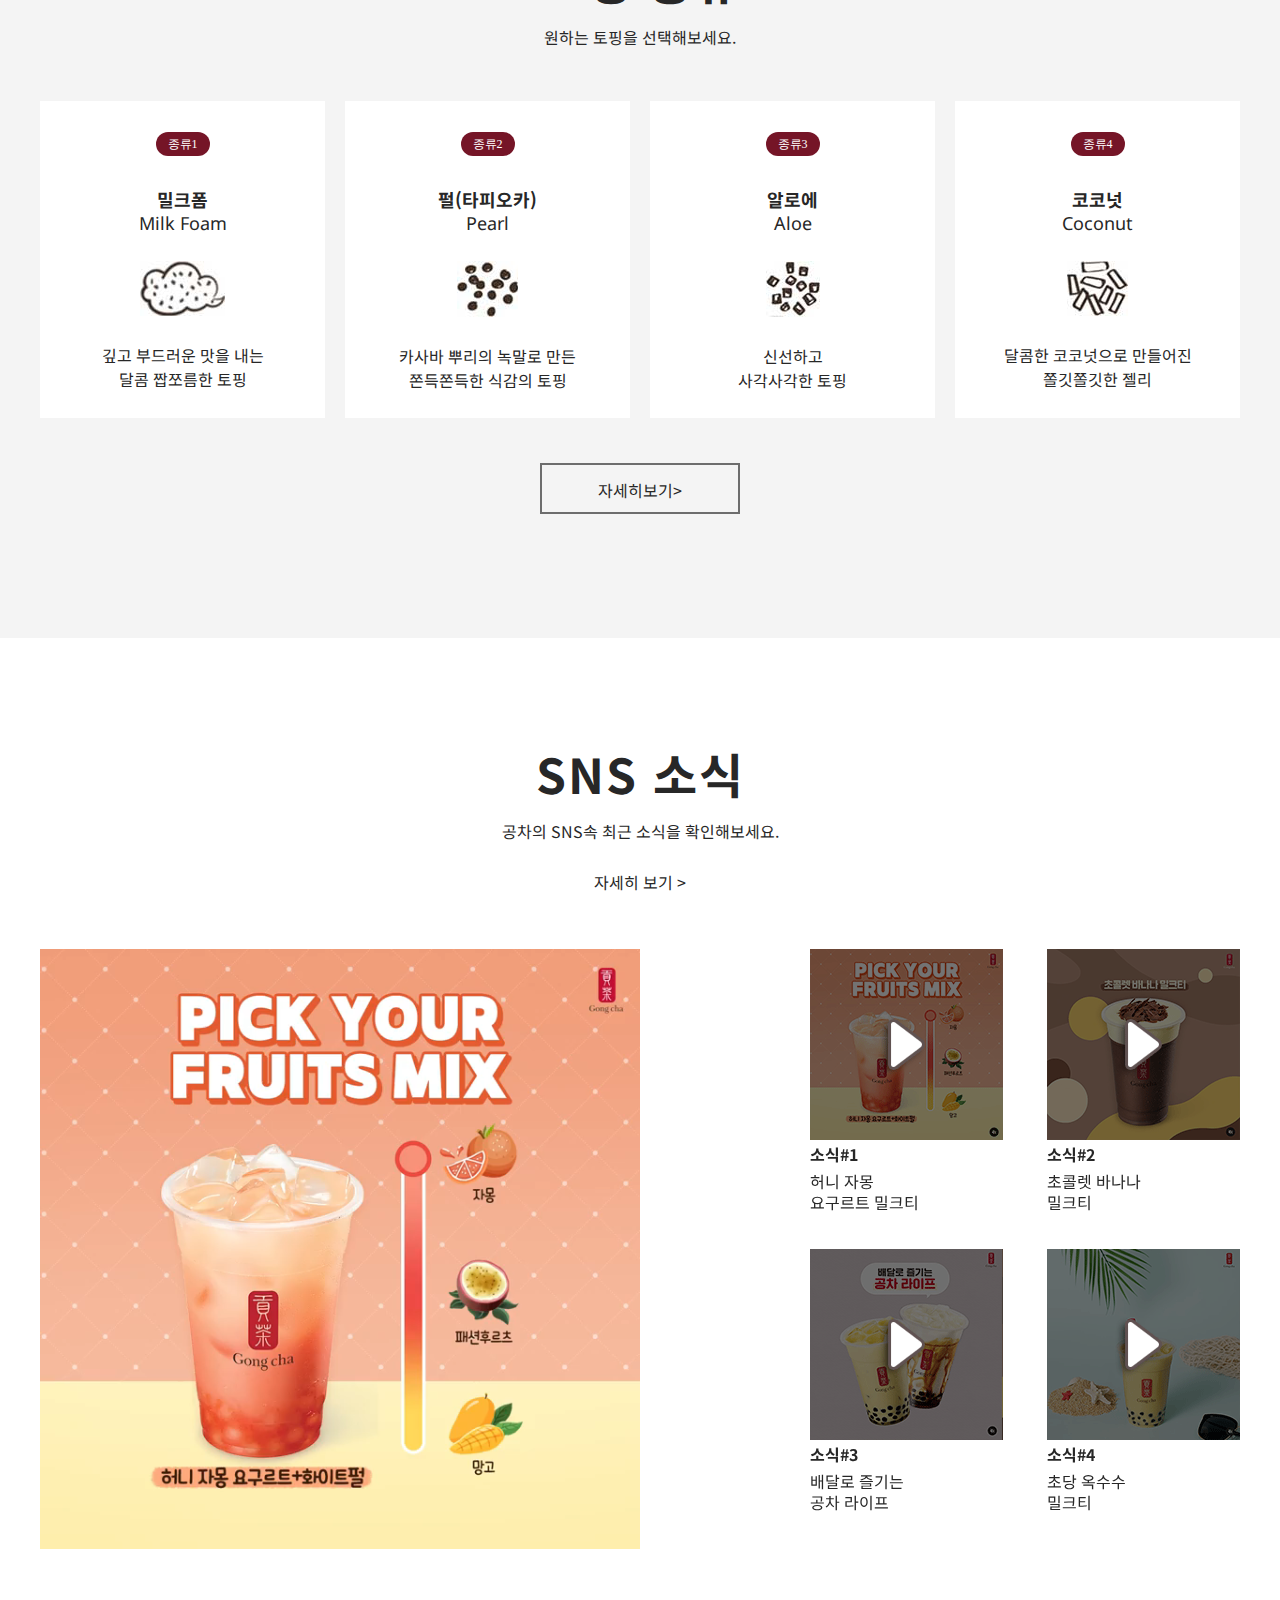
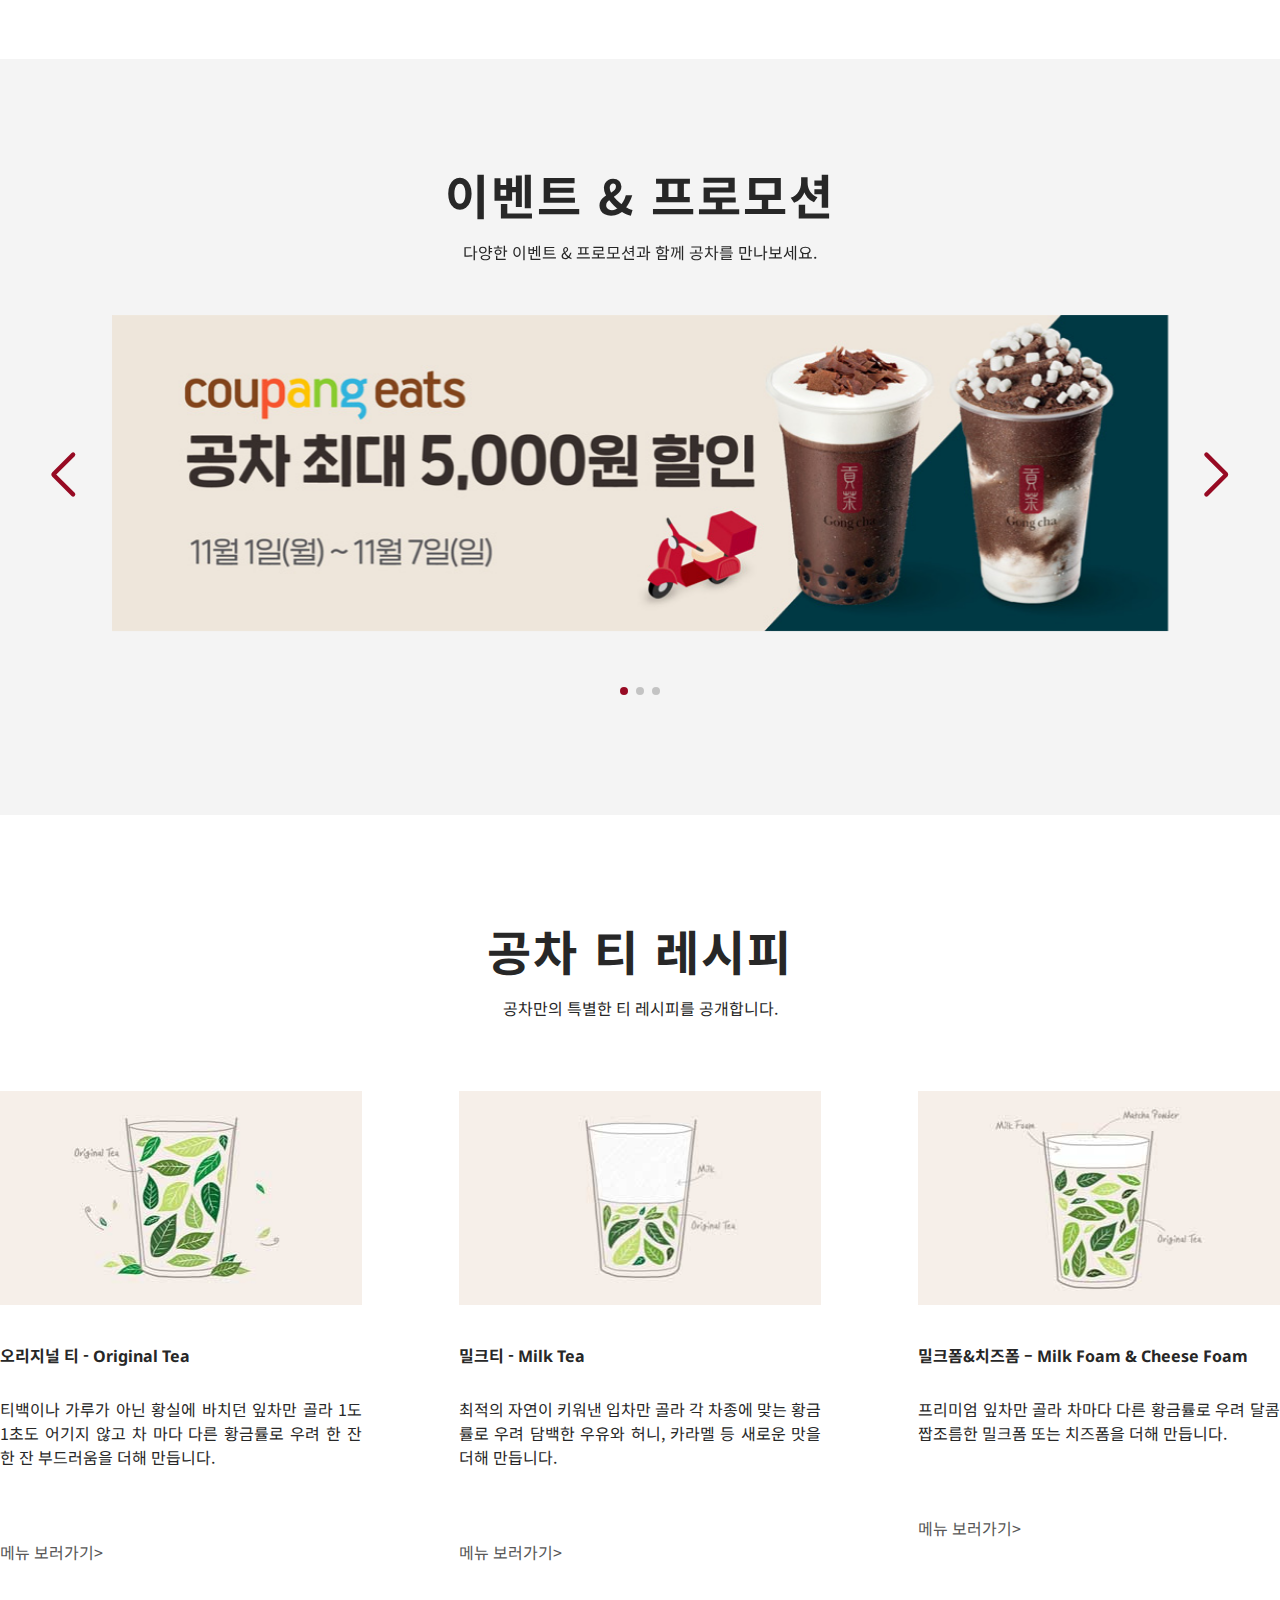
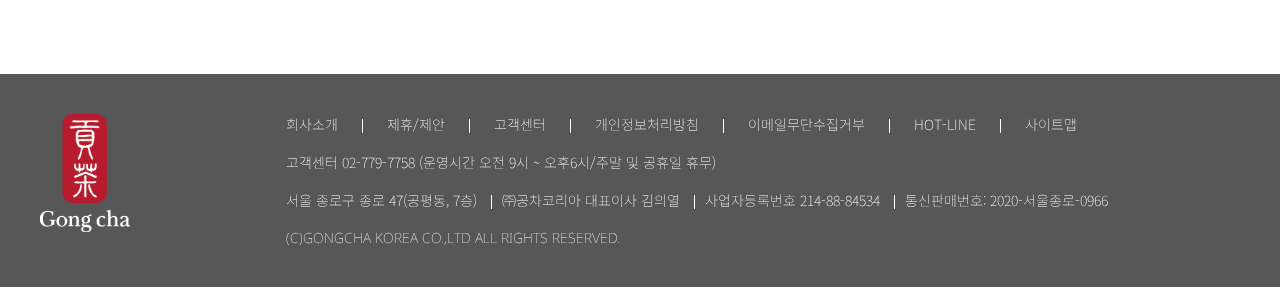
==== commit a9c2503d: "." ====
--- a/gongcha/index.html
+++ b/gongcha/index.html
@@ -19,20 +19,23 @@
 </head>
 
 <body>
+
+<div id="total_wrap">   
     <!-- 상단영역 시작 -->
     <div id="top">
         <header class="top">
             <!-- top logo -->
-            <h1 class="top_logo">
+            <div class="top_logo">
                 <a href="#">
                     <img src="images/logo.png" alt="공차로고">
                 </a>
-            </h1>
+            </div>
             <!-- GNB 메뉴 -->
             <nav class="gnb">
                 <ul id="mainmenu">
                     <li>
                         <a href="#">Brand</a>
+
                         <ul class="submenu">
                             <li>
                                 <a href="#">브랜드 소개</a>
@@ -52,7 +55,7 @@
                         <a href="#">Menu</a>
                         <ul class="submenu">
                             <li>
-                                <a href="#">주문방법</a>
+                                <a href="#">주문 방법</a>
                             </li>
                             <li>
                                 <a href="#">음료</a>
@@ -114,7 +117,7 @@
                                 <a href="#">이벤트</a>
                             </li>
                             <li>
-                                <a href="#">공차소식</a>
+                                <a href="#">공차 소식</a>
                             </li>
                         </ul>
                     </li>
@@ -141,9 +144,115 @@
                     </a>
                 </div>
             </section>
-            <p class="mobilemenu">
+            <!-- 모바일메뉴 -->
+            <h2 class="mobilemenu">
                 <img src="./images/mobile_menu.png" alt="모바일메뉴">
-            </p>
+            </h2>
+            <nav id="mobilemenu">
+                <div id="mobilemenu_wrap">
+                    <section class="mobile_top">
+                        <div class="mobile_header mp">
+                            <div class="mobile_logo">
+                                <a href="#">
+                                    <img src="./images/logo.png" alt="모바일메뉴로고">
+                                </a>
+                            </div>
+                            <span id="mobile_close_btn">
+                                <img src="images/m_close_btn.png" alt="닫기">
+                            </span>
+                        </div>
+                        <div class="mobile_customer mp KR">
+                            <ul>
+                                <li>
+                                    <a href="#">가맹문의</a>
+                                </li>
+                                <li>
+                                    <a href="#">고객센터</a>
+                                </li>
+                            </ul>
+                            <a href="#">
+                                <img src="./images/home_btn.png" alt="홈버튼">
+                            </a>
+                        </div>
+                    </section>
+                    <section class="mobile_contents">
+                        <ul>
+                            <li>
+                                Brand
+                                <span class="mobile_icon"><img src="images/m_arrow.png" alt="모바일서브메뉴보기버튼"></span>
+                                <ul class="mobilesubmenu_list">
+                                    <li>브랜드 소개</li>
+                                    <li>공차의 약속</li>
+                                    <li>브랜드 아이덴티티</li>
+                                    <li>세계속의 공차</li>
+                                </ul>
+                            </li>
+                            <li>
+                                Menu
+                                <span class="mobile_icon"><img src="images/m_arrow.png" alt="모바일서브메뉴보기버튼"></span>
+                                <ul class="mobilesubmenu_list">
+                                    <li>주문 방법</li>
+                                    <li>음료</li>
+                                    <li>디저트</li>
+                                    <li>MD상품</li>
+                                    <li>티스토리</li>
+                                    <li>티레시피</li>
+                                </ul>
+                            </li>
+                            <li>
+                                Store
+                                <span class="mobile_icon"><img src="images/m_arrow.png" alt="모바일서브메뉴보기버튼"></span>
+                                <ul class="mobilesubmenu_list">
+                                    <li>매장찾기</li>
+                                    <li>가맹점 개설문의</li>
+                                </ul>
+                            </li>
+                            <li>
+                                Membership
+                                <span class="mobile_icon"><img src="images/m_arrow.png" alt="모바일서브메뉴보기버튼"></span>
+                                <ul class="mobilesubmenu_list">
+                                    <li>NEW 공차 멤버십</li>
+                                    <li>공차 카드 & e-Gift</li>
+                                    <li>FAQ</li>
+                                </ul>
+                            </li>
+                            <li>
+                                Benefit
+                                <span class="mobile_icon"><img src="images/m_arrow.png" alt="모바일서브메뉴보기버튼"></span>
+                                <ul class="mobilesubmenu_list">
+                                    <li>통신사 제휴</li>
+                                    <li>결제 서비스</li>
+                                </ul>
+                            </li>
+                            <li>
+                                Event&amp;News
+                                <span class="mobile_icon"><img src="images/m_arrow.png" alt="모바일서브메뉴보기버튼"></span>
+                                <ul class="mobilesubmenu_list">
+                                    <li>이벤트</li>
+                                    <li>공차 소식</li>
+                                </ul>
+                            </li>
+                        </ul>
+                    </section>
+                    <section class="mobile_bottom">
+                        <div class="mobile_pattern">
+                        </div>
+                        <div class="mobile_b">
+                            <div class="sns_box mobile_sns">
+                                <a href="#">
+                                    <img src="./images/facebook_icon.png" alt="페이스북">
+                                </a>
+                                <a href="#">
+                                    <img src="./images/instagram_icon.png" alt="인스타그램">
+                                </a>
+                                <a href="#">
+                                    <img src="./images/kakao_icon.png" alt="카카오톡">
+                                </a>
+                            </div>
+                        </div>
+                    </section>
+                </div>
+            </nav>
 
         </header>
     </div>
@@ -717,7 +826,7 @@
         </footer>
     </div>
     <!-- footer 영역 끝 -->
-
+</div>
 
 
 
--- a/gongcha/css/media.css
+++ b/gongcha/css/media.css
@@ -3,7 +3,7 @@
 
 
 @media only screen and (max-width:1200px) {
-
+   
 
     .visual_arrow {
         display: none;
@@ -14,16 +14,15 @@
     .sns_box {
         display: none;
     }
-
+    
+    #mobilemenu{
+        display:block;
+    }
     .mobilemenu {
         display: block;
     }
 
-    .mobilemenu img {
-        width: 35px;
-        display: block;
-    }
-
+   
     #top {
         min-height: auto;
         position: fixed;
@@ -133,25 +132,19 @@
         font-size: 12px;
 
     }
-
-}
-
-
-@media only screen and (max-width:1000px) {
-
     #sns_vd_list video {
         width: 500px;
         margin: 0 auto 50px;
     }
 
     .sns_vd_list {
-        flex-wrap: nowrap;
         width: 100%;
         justify-content: space-evenly;
     }
 
-
-}
+}
+
+
 
 @media only screen and (max-width:900px) {
 
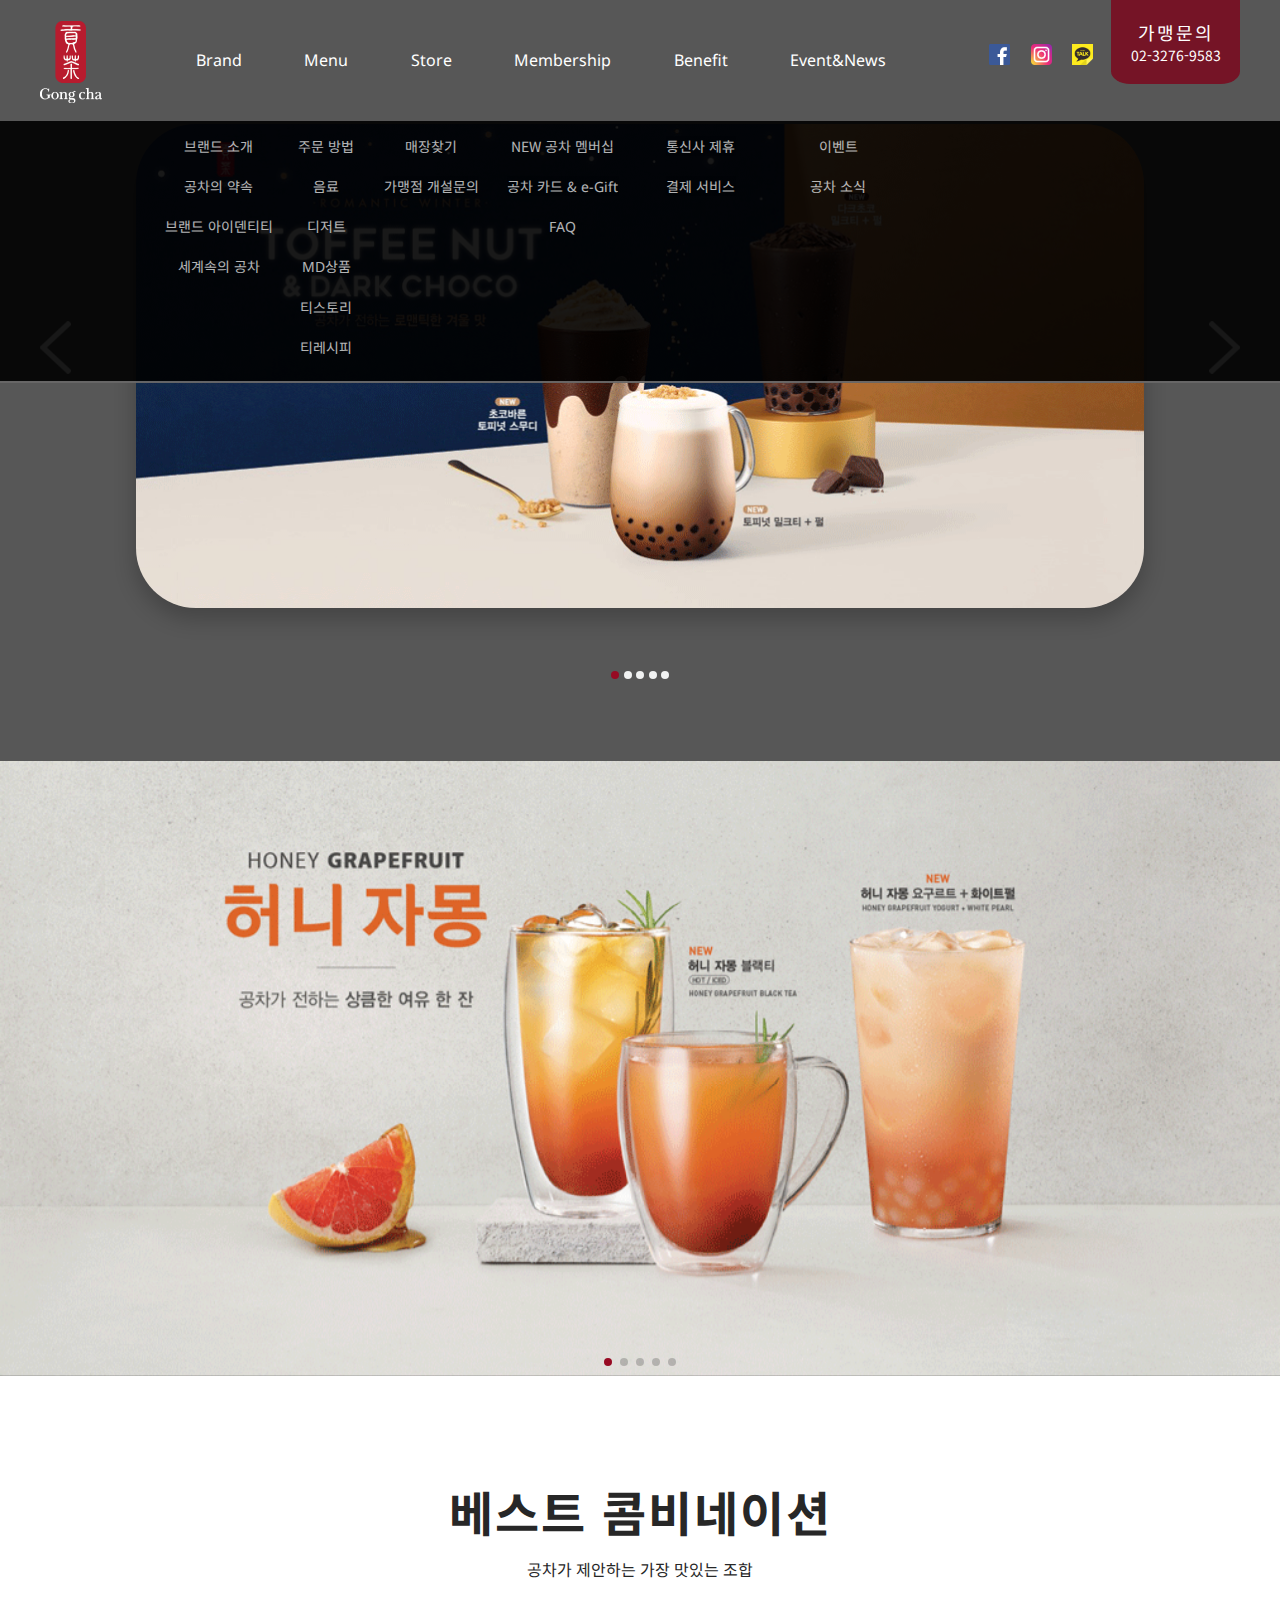
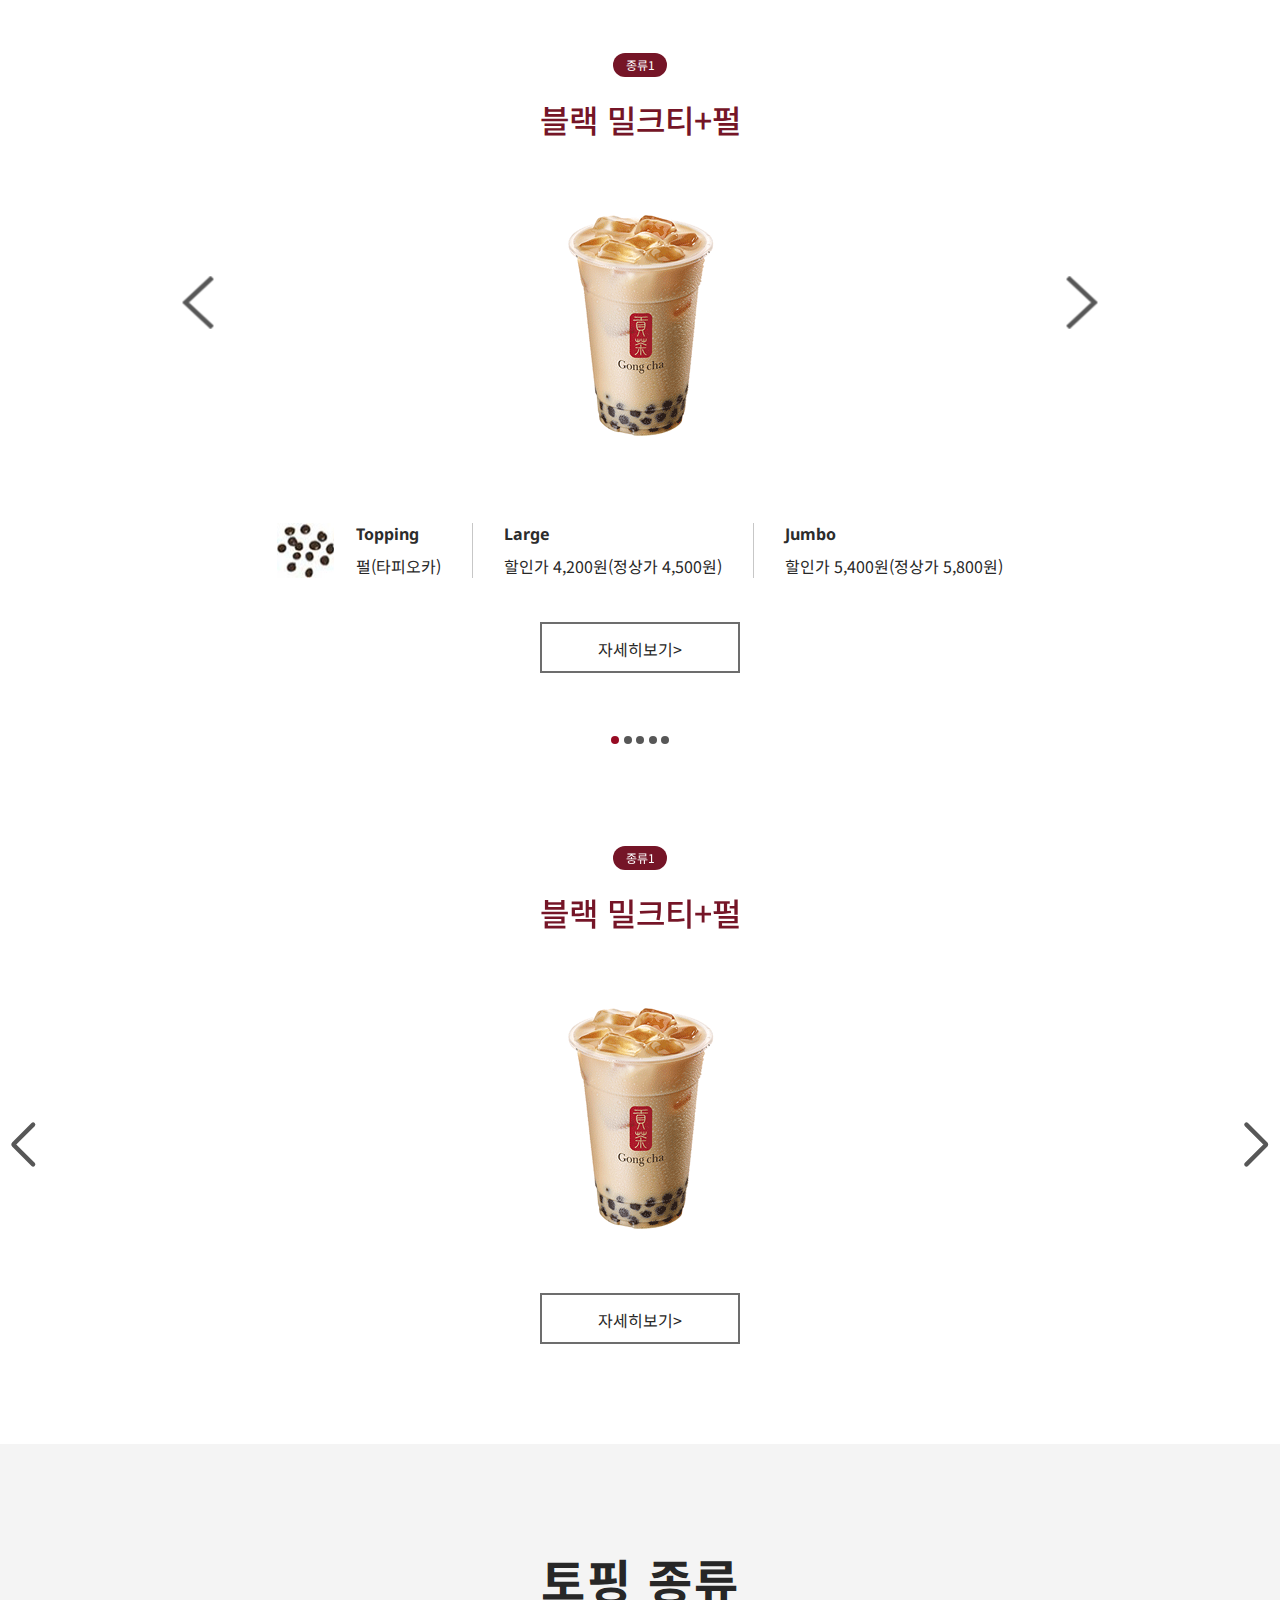
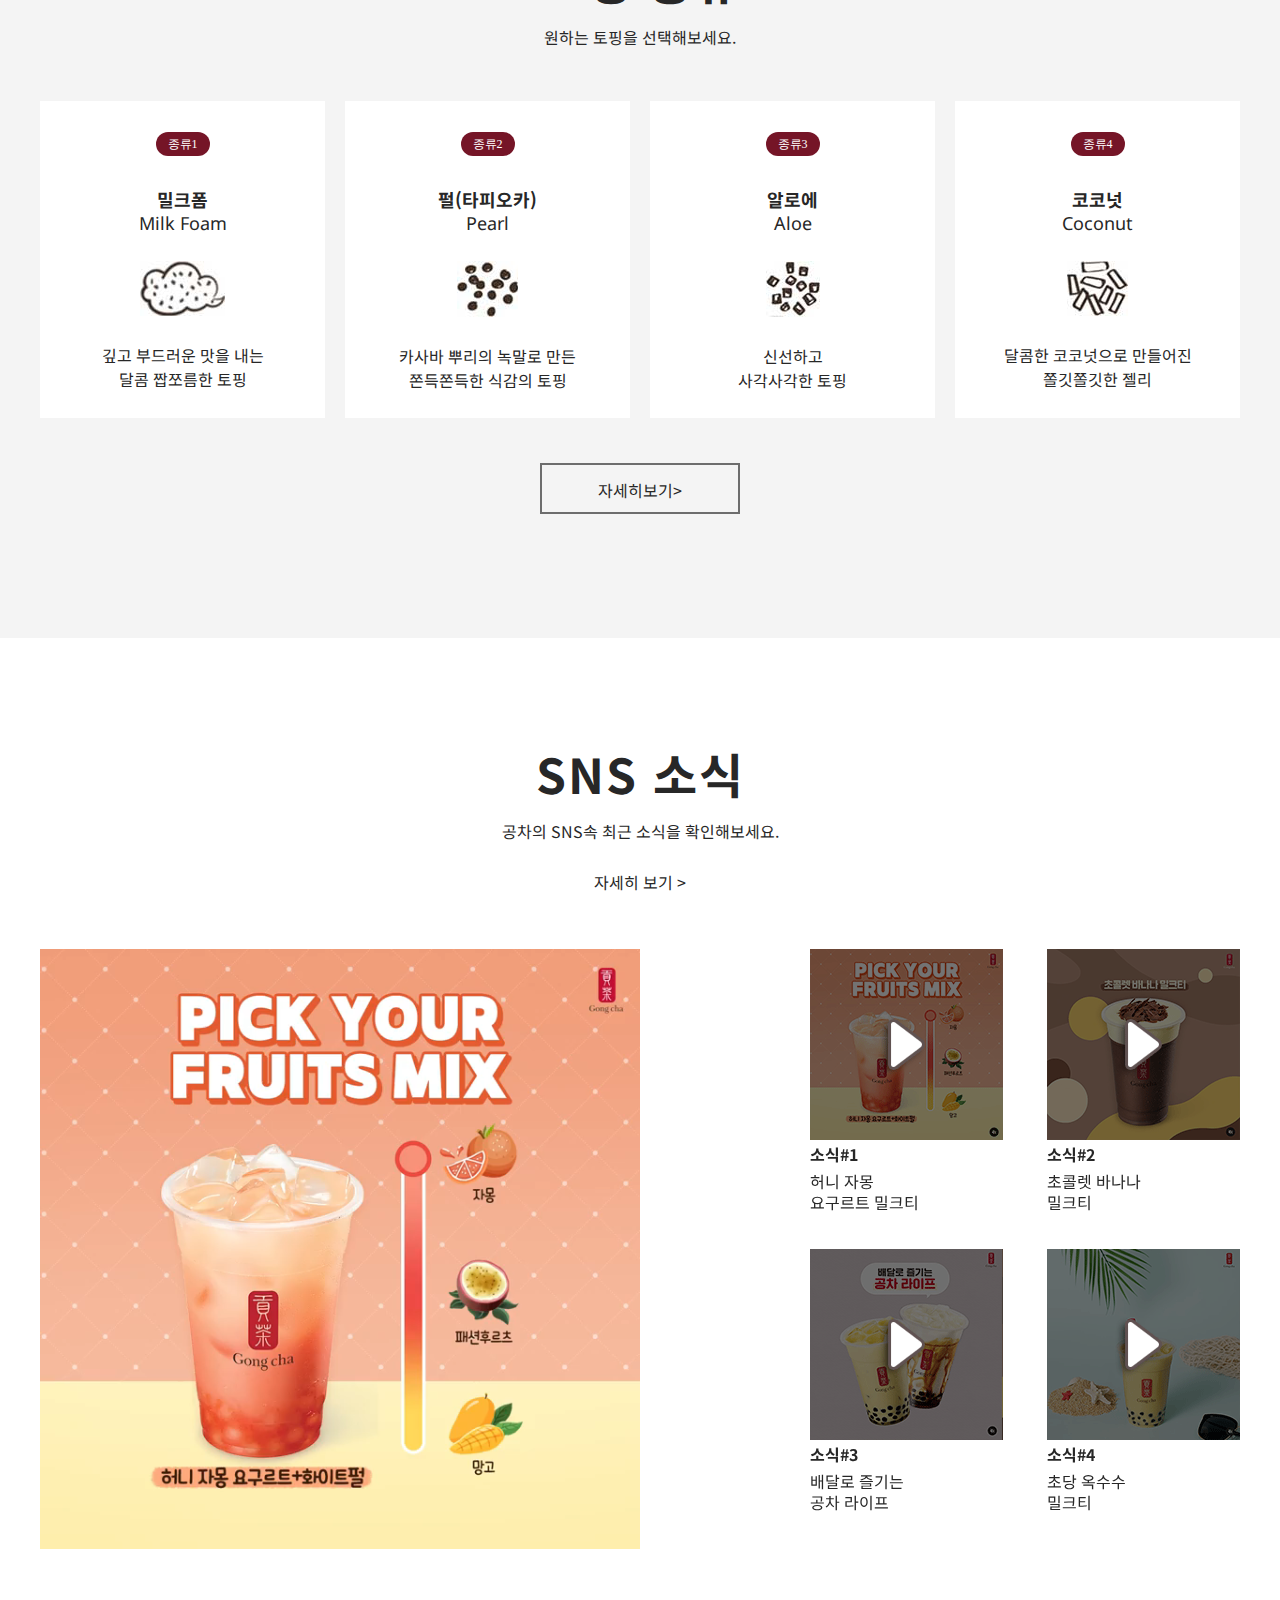
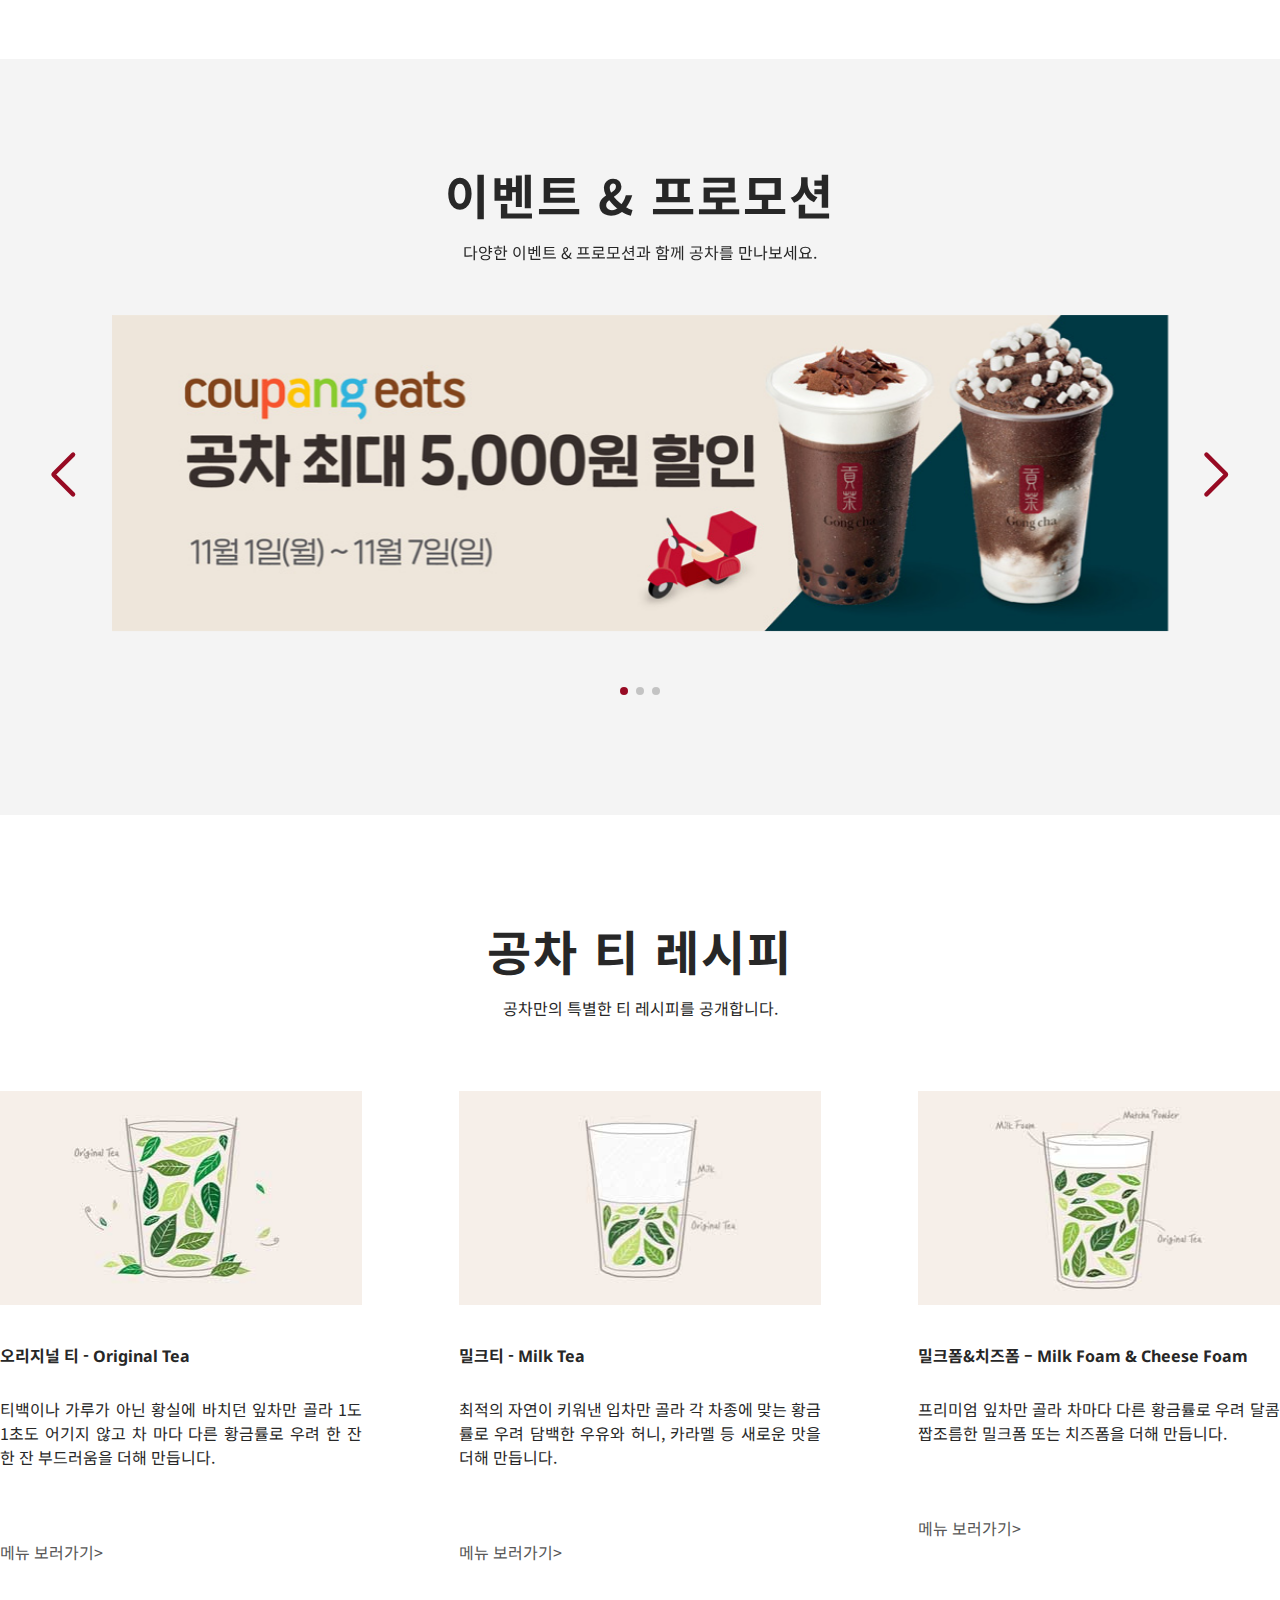
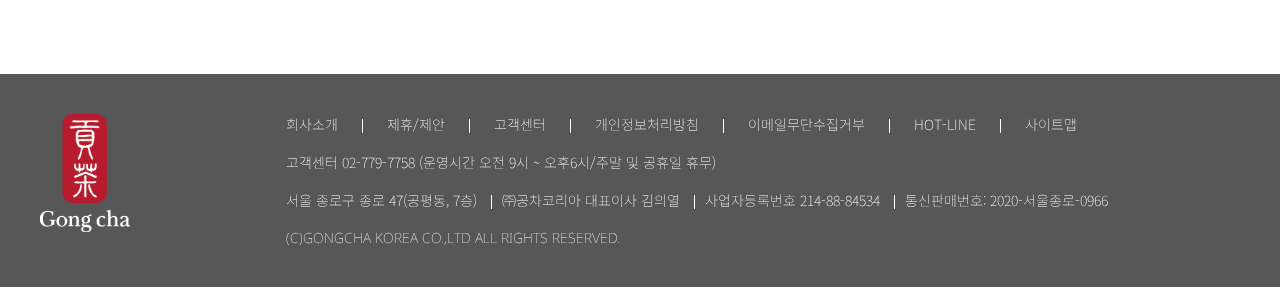
==== commit e867a7b7: "." ====
--- a/gongcha/index.html
+++ b/gongcha/index.html
@@ -20,344 +20,510 @@
 
 <body>
 
-<div id="total_wrap">   
-    <!-- 상단영역 시작 -->
-    <div id="top">
-        <header class="top">
-            <!-- top logo -->
-            <div class="top_logo">
-                <a href="#">
-                    <img src="images/logo.png" alt="공차로고">
+    
+        <!-- 상단영역 시작 -->
+        <div id="top">
+            <header class="top">
+                <!-- top logo -->
+                <div class="top_logo">
+                    <a href="index.html">
+                        <img src="images/logo.png" alt="공차로고">
+                    </a>
+                </div>
+                <!-- GNB 메뉴 -->
+                <nav class="gnb">
+                    <ul id="mainmenu">
+                        <li>
+                            <a href="#">Brand</a>
+
+                            <ul class="submenu">
+                                <li>
+                                    <a href="#">브랜드 소개</a>
+                                </li>
+                                <li>
+                                    <a href="#">공차의 약속</a>
+                                </li>
+                                <li>
+                                    <a href="#">브랜드 아이덴티티</a>
+                                </li>
+                                <li>
+                                    <a href="#">세계속의 공차</a>
+                                </li>
+                            </ul>
+                        </li>
+                        <li>
+                            <a href="#">Menu</a>
+                            <ul class="submenu">
+                                <li>
+                                    <a href="#">주문 방법</a>
+                                </li>
+                                <li>
+                                    <a href="#">음료</a>
+                                </li>
+                                <li>
+                                    <a href="#">디저트</a>
+                                </li>
+                                <li>
+                                    <a href="#"><span class="EN">MD</span>상품</a>
+                                </li>
+                                <li>
+                                    <a href="#">티스토리</a>
+                                </li>
+                                <li>
+                                    <a href="#">티레시피</a>
+                                </li>
+                            </ul>
+                        </li>
+                        <li>
+                            <a href="#">Store</a>
+                            <ul class="submenu">
+                                <li>
+                                    <a href="#">매장찾기</a>
+                                </li>
+                                <li>
+                                    <a href="#">가맹점 개설문의</a>
+                                </li>
+                            </ul>
+                        </li>
+                        <li>
+                            <a href="#">Membership</a>
+                            <ul class="submenu">
+                                <li>
+                                    <a href="#">NEW 공차 멤버십</a>
+                                </li>
+                                <li>
+                                    <a href="#">공차 카드 & <span class="EN">e-Gift</span></a>
+                                </li>
+                                <li>
+                                    <a class="EN" href="#">FAQ</a>
+                                </li>
+                            </ul>
+                        </li>
+                        <li>
+                            <a href="#">Benefit</a>
+                            <ul class="submenu">
+                                <li>
+                                    <a href="#">통신사 제휴</a>
+                                </li>
+                                <li>
+                                    <a href="#">결제 서비스</a>
+                                </li>
+                            </ul>
+                        </li>
+                        <li>
+                            <a href="#">Event&amp;News</a>
+                            <ul class="submenu">
+                                <li>
+                                    <a href="#">이벤트</a>
+                                </li>
+                                <li>
+                                    <a href="#">공차 소식</a>
+                                </li>
+                            </ul>
+                        </li>
+                    </ul>
+                </nav>
+                <section class="etc">
+                    <!-- SNS박스 -->
+                    <div class="sns_box">
+                        <a href="https://www.facebook.com/GongCha.Korea">
+                            <img src="./images/facebook_icon.png" alt="페이스북">
+                        </a>
+                        <a href="https://www.instagram.com/gongcha.official/?hl=ko">
+                            <img src="./images/instagram_icon.png" alt="인스타그램">
+                        </a>
+                        <a href="https://pf.kakao.com/_Cywfxb">
+                            <img src="./images/kakao_icon.png" alt="카카오톡">
+                        </a>
+                    </div>
+                    <!-- 가맹문의 -->
+                    <div class="quest">
+                        <a href="#">
+                            <p>가맹문의</p>
+                            <span>02-3276-9583</span>
+                        </a>
+                    </div>
+                </section>
+                <!-- 모바일메뉴 -->
+                <h2 class="mobilemenu">
+                    <img src="./images/mobile_menu.png" alt="모바일메뉴">
+                </h2>
+                <nav id="mobilemenu">
+                    <div id="mobilemenu_wrap">
+                        <section class="mobile_top">
+                            <div class="mobile_header mp">
+                                <div class="mobile_logo">
+                                    <a href="index.html">
+                                        <img src="./images/logo.png" alt="모바일메뉴로고">
+                                    </a>
+                                </div>
+                                <span id="mobile_close_btn">
+                                    <img src="images/m_close_btn.png" alt="닫기">
+                                </span>
+                            </div>
+                            <div class="mobile_customer mp KR">
+                                <ul>
+                                    <li>
+                                        <a href="#">가맹문의</a>
+                                    </li>
+                                    <li>
+                                        <a href="#">고객센터</a>
+                                    </li>
+                                </ul>
+                                <a href="index.html" id="mobile_h">
+                                    <img src="./images/home_btn.png" alt="홈버튼">
+                                </a>
+                            </div>
+                        </section>
+                        <section class="mobile_contents ">
+                            <ul class="mobile_mainmenu">
+                                <li>
+                                    <a href="#" class="EN">Brand</a>
+                                    <span class="mobile_icon"><img src="images/m_arrow.png" alt="모바일서브메뉴보기버튼"></span>
+                                    <ul class="mobilesubmenu_list KR">
+                                        <li>브랜드 소개</li>
+                                        <li>공차의 약속</li>
+                                        <li>브랜드 아이덴티티</li>
+                                        <li>세계속의 공차</li>
+                                    </ul>
+                                </li>
+                                <li>
+                                    <a href="#" class="EN">Menu</a>
+                                    <span class="mobile_icon"><img src="images/m_arrow.png" alt="모바일서브메뉴보기버튼"></span>
+                                    <ul class="mobilesubmenu_list KR">
+                                        <li>주문 방법</li>
+                                        <li>음료</li>
+                                        <li>디저트</li>
+                                        <li>MD상품</li>
+                                        <li>티스토리</li>
+                                        <li>티레시피</li>
+                                    </ul>
+                                </li>
+                                <li>
+                                    <a href="#" class="EN">Store</a>
+                                    <span class="mobile_icon"><img src="images/m_arrow.png" alt="모바일서브메뉴보기버튼"></span>
+                                    <ul class="mobilesubmenu_list KR">
+                                        <li>매장찾기</li>
+                                        <li>가맹점 개설문의</li>
+                                    </ul>
+                                </li>
+                                <li>
+                                    <a href="#" class="EN">Membership</a>
+                                    <span class="mobile_icon"><img src="images/m_arrow.png" alt="모바일서브메뉴보기버튼"></span>
+                                    <ul class="mobilesubmenu_list KR">
+                                        <li>NEW 공차 멤버십</li>
+                                        <li>공차 카드 & e-Gift</li>
+                                        <li>FAQ</li>
+                                    </ul>
+                                </li>
+                                <li>
+                                    <a href="#" class="EN">Benefit</a>
+                                    <span class="mobile_icon"><img src="images/m_arrow.png" alt="모바일서브메뉴보기버튼"></span>
+                                    <ul class="mobilesubmenu_list KR">
+                                        <li>통신사 제휴</li>
+                                        <li>결제 서비스</li>
+                                    </ul>
+                                </li>
+                                <li>
+                                    <a href="#" class="EN">Event&amp;News</a>
+                                    <span class="mobile_icon"><img src="images/m_arrow.png" alt="모바일서브메뉴보기버튼"></span>
+                                    <ul class="mobilesubmenu_list KR">
+                                        <li>이벤트</li>
+                                        <li>공차 소식</li>
+                                    </ul>
+                                </li>
+                            </ul>
+                        </section>
+                        <section class="mobile_bottom">
+                            <div class="mobile_pattern">
+                            </div>
+                            <div class="mobile_b">
+                                <div class="mobile_sns">
+                                    <a href="https://www.facebook.com/GongCha.Korea">
+                                        <img src="./images/facebook_icon.png" alt="페이스북">
+                                    </a>
+                                    <a href="https://www.instagram.com/gongcha.official/?hl=ko">
+                                        <img src="./images/instagram_icon.png" alt="인스타그램">
+                                    </a>
+                                    <a href="https://pf.kakao.com/_Cywfxb">
+                                        <img src="./images/kakao_icon.png" alt="카카오톡">
+                                    </a>
+                                </div>
+                            </div>
+                        </section>
+                    </div>
+                </nav>
+
+            </header>
+        </div>
+
+        <!-- 상단영역 끝 -->
+
+
+        <!--  비쥬얼영역 시작 -->
+        <main id="visual">
+
+            <div class="visual">
+                <ul class="visual_list">
+
+                    <li>
+
+                        <img src="images/top_img01.gif" alt="허니자몽">
+
+                    </li>
+
+
+                    <li>
+
+                        <img src="images/top_img02.gif" alt="토피넛">
+
+                    </li>
+
+
+                    <li>
+
+                        <img src="images/top_img03.gif" alt="리얼초코">
+
+                    </li>
+
+
+                    <li>
+
+                        <img src="images/top_img04.gif" alt="베스트콤비네이션">
+
+                    </li>
+
+
+                    <li>
+
+                        <img src="images/top_img05.gif" alt="초당옥수수">
+
+                    </li>
+
+                </ul>
+
+                <ul class="bullet">
+                    <li></li>
+                    <li></li>
+                    <li></li>
+                    <li></li>
+                    <li></li>
+                </ul>
+
+
+                <div class="visual_arrow">
+                    <img class="left_arrow" src="./images/left_arrow.png" alt="이전보기 버튼">
+                    <img class="right_arrow" src="./images/right_arrow.png" alt="다음보기 버튼">
+                </div>
+
+            </div>
+            <!-- 1200px ~ 모바일 -->
+            <div class="swiper mySwiper visualSW">
+                <div class="swiper-wrapper">
+                    <div class="swiper-slide">
+                        <img src="images/top_img01.gif" alt="허니자몽">
+                    </div>
+                    <div class="swiper-slide">
+                        <img src="images/top_img02.gif" alt="토피넛">
+                    </div>
+                    <div class="swiper-slide">
+                        <img src="images/top_img03.gif" alt="리얼초코">
+                    </div>
+                    <div class="swiper-slide">
+                        <img src="images/top_img04.gif" alt="베스트콤비네이션">
+                    </div>
+                    <div class="swiper-slide">
+                        <img src="images/top_img05.gif" alt="초당옥수수">
+                    </div>
+                </div>
+                <div class="swiper-pagination"></div>
+            </div>
+
+        </main>
+        <!-- 비쥬얼영역 끝 -->
+
+
+        <!-- best 영역 시작 -->
+        <div id="best">
+            <section class="best_title tm">
+                <h1 class="title">
+                    베스트 콤비네이션
+                </h1>
+                <p class="sub_title">
+                    공차가 제안하는 가장 맛있는 조합
+                </p>
+            </section>
+            <div class="best">
+
+                <div id="best_contents">
+                    <ul class="best_contents">
+                        <li>
+                            <section class="best_sort">
+                                <p class="sort">
+                                    종류5
+                                </p>
+                                <h2 class="sort_title">
+                                    피스타치오 밀크티+펄
+                                </h2>
+                            </section>
+                            <div class="sort_img">
+                                <img src="./images/best_img02.jpg" alt="피스타치오밀크티">
+                            </div>
+                        </li>
+
+                        <li>
+                            <section class="best_sort">
+                                <p class="sort">
+                                    종류1
+                                </p>
+                                <h2 class="sort_title">
+                                    블랙 밀크티+펄
+                                </h2>
+                            </section>
+                            <div class="sort_img">
+                                <img src="./images/best_img01.gif" alt="블랙밀크티">
+                            </div>
+                        </li>
+
+                        <li>
+                            <section class="best_sort">
+                                <p class="sort">
+                                    종류2
+                                </p>
+                                <h2 class="sort_title">
+                                    타로 밀크티+펄
+                                </h2>
+                            </section>
+                            <div class="sort_img">
+                                <img src="./images/best_img03.jpg" alt="타로밀크티">
+                            </div>
+                        </li>
+                        <li>
+                            <section class="best_sort">
+                                <p class="sort">
+                                    종류3
+                                </p>
+                                <h2 class="sort_title">
+                                    청포도 그린티+알로에
+                                </h2>
+                            </section>
+                            <div class="sort_img">
+                                <img src="./images/best_img04.gif" alt="청포도 그린티">
+                            </div>
+                        </li>
+                        <li>
+                            <section class="best_sort">
+                                <p class="sort">
+                                    종류4
+                                </p>
+                                <h2 class="sort_title">
+                                    망고 요구르트+화이트펄
+                                </h2>
+                            </section>
+                            <div class="sort_img">
+                                <img src="./images/best_img05.gif" alt="망고 요구르트">
+                            </div>
+                        </li>
+                    </ul>
+                </div>
+
+                <div class="best_arrow">
+                    <img class="best_left_arrow" src="./images/best_left_arrow.png" alt="이전보기 버튼">
+                    <img class="best_right_arrow" src="./images/best_right_arrow.png" alt="다음보기 버튼">
+                </div>
+
+
+                <!-- 내용 변경해야 할 부분 -->
+                <div class="best_info">
+                    <div class="best_topp">
+                        <img src="./images/best_topp.jpg" alt="타피오카">
+                        <p>
+                            <b class="best_topp_title">Topping</b>
+                            <span class="best_topp_sort">펄(타피오카)</span>
+                        </p>
+                    </div>
+                    <div class="best_size1">
+                        <b class="best_topp_title">Large</b>
+                        <p class="best_topp_priceL KR">할인가 4,200원(정상가 4,500원)</p>
+                    </div>
+                    <div class="best_size2">
+                        <b class="best_topp_title">Jumbo</b>
+                        <p class="best_topp_priceJ KR">할인가 5,400원(정상가 5,800원)</p>
+                    </div>
+                </div>
+
+
+                <a class="detail_btn" href="#">
+                    <span>자세히보기></span>
                 </a>
+
+                <ul class="bullet best_b">
+                    <li></li>
+                    <li></li>
+                    <li></li>
+                    <li></li>
+                    <li></li>
+                </ul>
+
             </div>
-            <!-- GNB 메뉴 -->
-            <nav class="gnb">
-                <ul id="mainmenu">
-                    <li>
-                        <a href="#">Brand</a>
-
-                        <ul class="submenu">
-                            <li>
-                                <a href="#">브랜드 소개</a>
-                            </li>
-                            <li>
-                                <a href="#">공차의 약속</a>
-                            </li>
-                            <li>
-                                <a href="#">브랜드 아이덴티티</a>
-                            </li>
-                            <li>
-                                <a href="#">세계속의 공차</a>
-                            </li>
-                        </ul>
-                    </li>
-                    <li>
-                        <a href="#">Menu</a>
-                        <ul class="submenu">
-                            <li>
-                                <a href="#">주문 방법</a>
-                            </li>
-                            <li>
-                                <a href="#">음료</a>
-                            </li>
-                            <li>
-                                <a href="#">디저트</a>
-                            </li>
-                            <li>
-                                <a href="#"><span class="EN">MD</span>상품</a>
-                            </li>
-                            <li>
-                                <a href="#">티스토리</a>
-                            </li>
-                            <li>
-                                <a href="#">티레시피</a>
-                            </li>
-                        </ul>
-                    </li>
-                    <li>
-                        <a href="#">Store</a>
-                        <ul class="submenu">
-                            <li>
-                                <a href="#">매장찾기</a>
-                            </li>
-                            <li>
-                                <a href="#">가맹점 개설문의</a>
-                            </li>
-                        </ul>
-                    </li>
-                    <li>
-                        <a href="#">Membership</a>
-                        <ul class="submenu">
-                            <li>
-                                <a href="#">NEW 공차 멤버십</a>
-                            </li>
-                            <li>
-                                <a href="#">공차 카드 & <span class="EN">e-Gift</span></a>
-                            </li>
-                            <li>
-                                <a class="EN" href="#">FAQ</a>
-                            </li>
-                        </ul>
-                    </li>
-                    <li>
-                        <a href="#">Benefit</a>
-                        <ul class="submenu">
-                            <li>
-                                <a href="#">통신사 제휴</a>
-                            </li>
-                            <li>
-                                <a href="#">결제 서비스</a>
-                            </li>
-                        </ul>
-                    </li>
-                    <li>
-                        <a href="#">Event&amp;News</a>
-                        <ul class="submenu">
-                            <li>
-                                <a href="#">이벤트</a>
-                            </li>
-                            <li>
-                                <a href="#">공차 소식</a>
-                            </li>
-                        </ul>
-                    </li>
-                </ul>
-            </nav>
-            <section class="etc">
-                <!-- SNS박스 -->
-                <div class="sns_box">
-                    <a href="#">
-                        <img src="./images/facebook_icon.png" alt="페이스북">
-                    </a>
-                    <a href="#">
-                        <img src="./images/instagram_icon.png" alt="인스타그램">
-                    </a>
-                    <a href="#">
-                        <img src="./images/kakao_icon.png" alt="카카오톡">
-                    </a>
-                </div>
-                <!-- 가맹문의 -->
-                <div class="quest">
-                    <a href="#">
-                        <p>가맹문의</p>
-                        <span>02-3276-9583</span>
-                    </a>
-                </div>
-            </section>
-            <!-- 모바일메뉴 -->
-            <h2 class="mobilemenu">
-                <img src="./images/mobile_menu.png" alt="모바일메뉴">
-            </h2>
-            <nav id="mobilemenu">
-                <div id="mobilemenu_wrap">
-                    <section class="mobile_top">
-                        <div class="mobile_header mp">
-                            <div class="mobile_logo">
-                                <a href="#">
-                                    <img src="./images/logo.png" alt="모바일메뉴로고">
-                                </a>
-                            </div>
-                            <span id="mobile_close_btn">
-                                <img src="images/m_close_btn.png" alt="닫기">
-                            </span>
-                        </div>
-                        <div class="mobile_customer mp KR">
-                            <ul>
-                                <li>
-                                    <a href="#">가맹문의</a>
-                                </li>
-                                <li>
-                                    <a href="#">고객센터</a>
-                                </li>
-                            </ul>
-                            <a href="#">
-                                <img src="./images/home_btn.png" alt="홈버튼">
-                            </a>
-                        </div>
-                    </section>
-                    <section class="mobile_contents">
-                        <ul>
-                            <li>
-                                Brand
-                                <span class="mobile_icon"><img src="images/m_arrow.png" alt="모바일서브메뉴보기버튼"></span>
-                                <ul class="mobilesubmenu_list">
-                                    <li>브랜드 소개</li>
-                                    <li>공차의 약속</li>
-                                    <li>브랜드 아이덴티티</li>
-                                    <li>세계속의 공차</li>
-                                </ul>
-                            </li>
-                            <li>
-                                Menu
-                                <span class="mobile_icon"><img src="images/m_arrow.png" alt="모바일서브메뉴보기버튼"></span>
-                                <ul class="mobilesubmenu_list">
-                                    <li>주문 방법</li>
-                                    <li>음료</li>
-                                    <li>디저트</li>
-                                    <li>MD상품</li>
-                                    <li>티스토리</li>
-                                    <li>티레시피</li>
-                                </ul>
-                            </li>
-                            <li>
-                                Store
-                                <span class="mobile_icon"><img src="images/m_arrow.png" alt="모바일서브메뉴보기버튼"></span>
-                                <ul class="mobilesubmenu_list">
-                                    <li>매장찾기</li>
-                                    <li>가맹점 개설문의</li>
-                                </ul>
-                            </li>
-                            <li>
-                                Membership
-                                <span class="mobile_icon"><img src="images/m_arrow.png" alt="모바일서브메뉴보기버튼"></span>
-                                <ul class="mobilesubmenu_list">
-                                    <li>NEW 공차 멤버십</li>
-                                    <li>공차 카드 & e-Gift</li>
-                                    <li>FAQ</li>
-                                </ul>
-                            </li>
-                            <li>
-                                Benefit
-                                <span class="mobile_icon"><img src="images/m_arrow.png" alt="모바일서브메뉴보기버튼"></span>
-                                <ul class="mobilesubmenu_list">
-                                    <li>통신사 제휴</li>
-                                    <li>결제 서비스</li>
-                                </ul>
-                            </li>
-                            <li>
-                                Event&amp;News
-                                <span class="mobile_icon"><img src="images/m_arrow.png" alt="모바일서브메뉴보기버튼"></span>
-                                <ul class="mobilesubmenu_list">
-                                    <li>이벤트</li>
-                                    <li>공차 소식</li>
-                                </ul>
-                            </li>
-                        </ul>
-                    </section>
-                    <section class="mobile_bottom">
-                        <div class="mobile_pattern">
-                        </div>
-                        <div class="mobile_b">
-                            <div class="sns_box mobile_sns">
-                                <a href="#">
-                                    <img src="./images/facebook_icon.png" alt="페이스북">
-                                </a>
-                                <a href="#">
-                                    <img src="./images/instagram_icon.png" alt="인스타그램">
-                                </a>
-                                <a href="#">
-                                    <img src="./images/kakao_icon.png" alt="카카오톡">
-                                </a>
-                            </div>
-                        </div>
-                    </section>
-                </div>
-            </nav>
-
-        </header>
-    </div>
-
-    <!-- 상단영역 끝 -->
-
-
-    <!--  비쥬얼영역 시작 -->
-    <main id="visual">
-
-        <div class="visual">
-            <ul class="visual_list">
-
-                <li>
-
-                    <img src="images/top_img01.gif" alt="허니자몽">
-
-                </li>
-
-
-                <li>
-
-                    <img src="images/top_img02.gif" alt="토피넛">
-
-                </li>
-
-
-                <li>
-
-                    <img src="images/top_img03.gif" alt="리얼초코">
-
-                </li>
-
-
-                <li>
-
-                    <img src="images/top_img04.gif" alt="베스트콤비네이션">
-
-                </li>
-
-
-                <li>
-
-                    <img src="images/top_img05.gif" alt="초당옥수수">
-
-                </li>
-
-            </ul>
-
-            <ul class="bullet">
-                <li></li>
-                <li></li>
-                <li></li>
-                <li></li>
-                <li></li>
-            </ul>
-
-
-            <div class="visual_arrow">
-                <img class="left_arrow" src="./images/left_arrow.png" alt="이전보기 버튼">
-                <img class="right_arrow" src="./images/right_arrow.png" alt="다음보기 버튼">
-            </div>
-
-        </div>
-        <!-- 1200px ~ 모바일 -->
-        <div class="swiper mySwiper visualSW">
-            <div class="swiper-wrapper">
-                <div class="swiper-slide">
-                    <img src="images/top_img01.gif" alt="허니자몽">
-                </div>
-                <div class="swiper-slide">
-                    <img src="images/top_img02.gif" alt="토피넛">
-                </div>
-                <div class="swiper-slide">
-                    <img src="images/top_img03.gif" alt="리얼초코">
-                </div>
-                <div class="swiper-slide">
-                    <img src="images/top_img04.gif" alt="베스트콤비네이션">
-                </div>
-                <div class="swiper-slide">
-                    <img src="images/top_img05.gif" alt="초당옥수수">
-                </div>
-            </div>
-            <div class="swiper-pagination"></div>
-        </div>
-
-    </main>
-    <!-- 비쥬얼영역 끝 -->
-
-
-    <!-- best 영역 시작 -->
-    <div id="best">
-        <section class="best_title tm">
-            <h1 class="title">
-                베스트 콤비네이션
-            </h1>
-            <p class="sub_title">
-                공차가 제안하는 가장 맛있는 조합
-            </p>
-        </section>
-        <div class="best">
-
-            <div id="best_contents">
-                <ul class="best_contents">
-                    <li>
+
+
+            <!-- 1200px ~ 모바일 -->
+            <div class="swiper mySwiper2 bestSW">
+                <div class="swiper-wrapper">
+                    <div class="swiper-slide">
+                        <section class="best_sort">
+                            <p class="sort">
+                                종류1
+                            </p>
+                            <h2 class="sort_title">
+                                블랙 밀크티+펄
+                            </h2>
+                        </section>
+                        <div class="sort_img">
+                            <img src="./images/best_img01.gif" alt="블랙밀크티">
+                        </div>
+                    </div>
+                    <div class="swiper-slide">
+                        <section class="best_sort">
+                            <p class="sort">
+                                종류2
+                            </p>
+                            <h2 class="sort_title">
+                                타로 밀크티+펄
+                            </h2>
+                        </section>
+                        <div class="sort_img">
+                            <img src="./images/best_img03.jpg" alt="타로밀크티">
+                        </div>
+                    </div>
+                    <div class="swiper-slide">
+                        <section class="best_sort">
+                            <p class="sort">
+                                종류3
+                            </p>
+                            <h2 class="sort_title">
+                                청포도 그린티+알로에
+                            </h2>
+                        </section>
+                        <div class="sort_img">
+                            <img src="./images/best_img04.gif" alt="청포도 그린티">
+                        </div>
+                    </div>
+                    <div class="swiper-slide">
+                        <section class="best_sort">
+                            <p class="sort">
+                                종류4
+                            </p>
+                            <h2 class="sort_title">
+                                망고 요구르트+화이트펄
+                            </h2>
+                        </section>
+                        <div class="sort_img">
+                            <img src="./images/best_img05.gif" alt="망고 요구르트">
+                        </div>
+                    </div>
+                    <div class="swiper-slide">
                         <section class="best_sort">
                             <p class="sort">
                                 종류5
@@ -369,464 +535,299 @@
                         <div class="sort_img">
                             <img src="./images/best_img02.jpg" alt="피스타치오밀크티">
                         </div>
-                    </li>
-
-                    <li>
-                        <section class="best_sort">
-                            <p class="sort">
-                                종류1
+                    </div>
+                </div>
+                <a class="detail_btn" href="#">
+                    <span>자세히보기></span>
+                </a>
+                <div class="swiper-button-next"></div>
+                <div class="swiper-button-prev"></div>
+            </div>
+        </div>
+        <!-- best 영역 끝 -->
+
+        <!-- 토핑 영역 시작 -->
+        <div id="topp">
+            <div class="topp">
+                <section class="topp_title tm">
+                    <h1 class="title">
+                        토핑 종류
+                    </h1>
+                    <p class="sub_title">
+                        원하는 토핑을 선택해보세요.
+                    </p>
+                </section>
+                <ul class="topp_list">
+                    <li>
+                        <p class="sort topp_sort">
+                            종류1
+                        </p>
+                        <div class="topp_name_tx">
+                            <p class="topp_name">
+                                밀크폼
                             </p>
-                            <h2 class="sort_title">
-                                블랙 밀크티+펄
-                            </h2>
-                        </section>
-                        <div class="sort_img">
-                            <img src="./images/best_img01.gif" alt="블랙밀크티">
-                        </div>
-                    </li>
-
-                    <li>
-                        <section class="best_sort">
-                            <p class="sort">
-                                종류2
+                            <span class="EN">
+                                Milk Foam
+                            </span>
+                        </div>
+
+                        <img src="./images/topp_img01.jpg" alt="밀크폼">
+                        <p class="topp_text">
+                            깊고 부드러운 맛을 내는<br> 달콤 짭쪼름한 토핑
+                        </p>
+                    </li>
+                    <li>
+                        <p class="sort topp_sort">
+                            종류2
+                        </p>
+                        <div class="topp_name_tx">
+                            <p class="topp_name">
+                                펄(타피오카)
                             </p>
-                            <h2 class="sort_title">
-                                타로 밀크티+펄
-                            </h2>
-                        </section>
-                        <div class="sort_img">
-                            <img src="./images/best_img03.jpg" alt="타로밀크티">
-                        </div>
-                    </li>
-                    <li>
-                        <section class="best_sort">
-                            <p class="sort">
-                                종류3
+                            <span class="EN">
+                                Pearl
+                            </span>
+                        </div>
+
+                        <img src="./images/topp_img02.jpg" alt="펄(타피오카)">
+                        <p class="topp_text">
+                            카사바 뿌리의 녹말로 만든<br> 쫀득쫀득한 식감의 토핑
+                        </p>
+                    </li>
+
+                    <li>
+                        <p class="sort topp_sort">
+                            종류3
+                        </p>
+                        <div class="topp_name_tx">
+                            <p class="topp_name">
+                                알로에
                             </p>
-                            <h2 class="sort_title">
-                                청포도 그린티+알로에
-                            </h2>
-                        </section>
-                        <div class="sort_img">
-                            <img src="./images/best_img04.gif" alt="청포도 그린티">
-                        </div>
-                    </li>
-                    <li>
-                        <section class="best_sort">
-                            <p class="sort">
-                                종류4
+                            <span class="EN">
+                                Aloe
+                            </span>
+                        </div>
+                        <img src="./images/topp_img03.jpg" alt="알로에">
+                        <p class="topp_text">
+                            신선하고<br> 사각사각한 토핑
+                        </p>
+                    </li>
+                    <li>
+                        <p class="sort topp_sort">
+                            종류4
+                        </p>
+                        <div class="topp_name_tx">
+                            <p class="topp_name">
+                                코코넛
                             </p>
-                            <h2 class="sort_title">
-                                망고 요구르트+화이트펄
-                            </h2>
-                        </section>
-                        <div class="sort_img">
-                            <img src="./images/best_img05.gif" alt="망고 요구르트">
-                        </div>
+                            <span class="EN">
+                                Coconut
+                            </span>
+                        </div>
+
+                        <img src="./images/topp_img04.jpg" alt="코코넛">
+                        <p class="topp_text">
+                            달콤한 코코넛으로 만들어진<br> 쫄깃쫄깃한 젤리
+                        </p>
+                    </li>
+                </ul>
+                <a class="detail_btn sort_btn bm" href="#">
+                    <span>자세히보기></span>
+                </a>
+            </div>
+        </div>
+        <!-- SNS 영역 시작 -->
+        <div id="sns">
+            <div class="sns">
+                <section class="sns_title tm">
+                    <h1 class="title">
+                        SNS 소식
+                    </h1>
+                    <p class="sub_title">
+                        공차의 SNS속 최근 소식을 확인해보세요.
+                    </p>
+                </section>
+                <a class="detail" href="#">자세히 보기 ></a>
+                <div id="sns_vd_list" class="bm">
+                    <video class="sns_vd" src="./video/sns_video01.mp4" autoplay muted loop playsinline></video>
+                    <ul class="sns_vd_list">
+                        <li>
+                            <div>
+                                <img src="./images/snsbg_img01.gif" alt="자몽요구르트">
+                            </div>
+                            <p class="sns_news">소식#1</p>
+                            <p class="LH">허니 자몽<br>요구르트 밀크티</p>
+                        </li>
+
+                        <li>
+                            <div>
+                                <img src="./images/snsbg_img02.gif" alt="초콜렛바나나밀크티">
+                            </div>
+                            <p class="sns_news">소식#2</p>
+                            <p class="LH">초콜렛 바나나<br> 밀크티</p>
+                        </li>
+
+                        <li>
+                            <div>
+                                <img src="./images/snsbg_img03.gif" alt="공차라이프">
+                            </div>
+                            <p class="sns_news">소식#3</p>
+                            <p class="LH">배달로 즐기는<br> 공차 라이프</p>
+                        </li>
+
+                        <li>
+                            <div>
+                                <img src="./images/snsbg_img04.gif" alt="초당옥수수">
+                            </div>
+                            <p class="sns_news">소식#4</p>
+                            <p class="LH">초당 옥수수<br> 밀크티</p>
+                        </li>
+
+                    </ul>
+                </div>
+
+            </div>
+        </div>
+        <!-- SNS 영역 끝 -->
+
+        <!-- event 영역 시작 -->
+        <div id="event">
+            <div class="event">
+                <section class="event_title tm">
+                    <h1 class="title">
+                        이벤트 & 프로모션
+                    </h1>
+                    <p class="sub_title">
+                        다양한 이벤트 & 프로모션과 함께 공차를 만나보세요.
+                    </p>
+                </section>
+                <div class="swiper mySwiper3 bm">
+                    <div class="swiper-wrapper">
+                        <div class="swiper-slide">
+                            <a href="#">
+                                <img src="./images/event_img01.jpg" alt="쿠팡이츠">
+                            </a>
+                        </div>
+                        <div class="swiper-slide">
+                            <a href="#">
+                                <img src="./images/event_img02.gif" alt="위메프오">
+                            </a>
+                        </div>
+                        <div class="swiper-slide">
+                            <a href="#">
+                                <img src="./images/event_img03.gif" alt="배달의민족">
+                            </a>
+                        </div>
+                    </div>
+                    <div class="swiper-button-next eventAR"></div>
+                    <div class="swiper-button-prev eventAR"></div>
+                    <div class="swiper-pagination"></div>
+                </div>
+
+            </div>
+        </div>
+        <!-- event 영역 끝 -->
+
+        <!-- tea recipe 영역 시작 -->
+        <div id="tea">
+            <div class="tea bm">
+                <section class="tea_title tm">
+                    <h1 class="title">
+                        공차 티 레시피
+                    </h1>
+                    <p class="sub_title">
+                        공차만의 특별한 티 레시피를 공개합니다.
+                    </p>
+                </section>
+                <ul class="tea_list">
+                    <li>
+                        <img src="./images/tea_img01.jpg" alt="오리지널티">
+                        <p class="tea_list_title">오리지널 티 - <span class="EN">Original Tea</span></p>
+                        <p class="tea_list_text">
+                            티백이나 가루가 아닌 황실에 바치던 잎차만 골라 1도 1초도 어기지 않고 차
+                            마다 다른 황금률로 우려 한 잔 한 잔 부드러움을 더해 만듭니다.
+                        </p>
+                        <a id="tea_list_btn" href="#">메뉴 보러가기></a>
+                    </li>
+                    <li>
+                        <img src="./images/tea_img02.jpg" alt="밀크티">
+                        <p class="tea_list_title">밀크티 - <span class="EN">Milk Tea</span></p>
+                        <p class="tea_list_text">
+                            최적의 자연이 키워낸 입차만 골라 각 차종에 맞는 황금률로 우려 담백한 우유와
+                            허니, 카라멜 등 새로운 맛을 더해 만듭니다.
+                        </p>
+                        <a id="tea_list_btn" href="#">메뉴 보러가기></a>
+                    </li>
+                    <li>
+                        <img src="./images/tea_img03.jpg" alt="오리지널티">
+                        <p class="tea_list_title">밀크폼&치즈폼 – <span class="EN">Milk Foam & Cheese Foam</span></p>
+                        <p class="tea_list_text">
+                            프리미엄 잎차만 골라 차마다 다른 황금률로 우려
+                            달콤짭조름한 밀크폼 또는 치즈폼을 더해 만듭니다.
+                        </p>
+                        <a id="tea_list_btn" href="#">메뉴 보러가기></a>
                     </li>
                 </ul>
             </div>
-
-            <div class="best_arrow">
-                <img class="best_left_arrow" src="./images/best_left_arrow.png" alt="이전보기 버튼">
-                <img class="best_right_arrow" src="./images/best_right_arrow.png" alt="다음보기 버튼">
-            </div>
-
-
-            <!-- 내용 변경해야 할 부분 -->
-            <div class="best_info">
-                <div class="best_topp">
-                    <img src="./images/best_topp.jpg" alt="타피오카">
-                    <p>
-                        <b class="best_topp_title">Topping</b>
-                        <span class="best_topp_sort">펄(타피오카)</span>
+        </div>
+        <!-- tea recipe 영역 끝 -->
+
+        <!-- footer 영역 시작 -->
+        <div id="footer">
+            <footer class="info">
+
+                <div class="flogo">
+                    <img src="./images/logo.png" alt="하단로고">
+                </div>
+
+                <address class="addr">
+                    <ul class="blink">
+                        <li>
+                            <a href="#">회사소개</a>
+                        </li>
+                        <li>
+                            <a href="#">제휴/제안</a>
+                        </li>
+                        <li>
+                            <a href="#">고객센터</a>
+                        </li>
+                        <li>
+                            <a href="#">개인정보처리방침</a>
+                        </li>
+                        <li>
+                            <a href="#">이메일무단수집거부</a>
+                        </li>
+                        <li>
+                            <a href="#">HOT-LINE</a>
+                        </li>
+                        <li>
+                            <a href="#">사이트맵</a>
+                        </li>
+                    </ul>
+                    <p class="addr_info">
+                        고객센터
+                        <span id="call"></span>
+                        02-779-7758
+                        <span>(운영시간 오전 9시 ~ 오후6시/주말 및 공휴일 휴무)</span>
                     </p>
-                </div>
-                <div class="best_size1">
-                    <b class="best_topp_title">Large</b>
-                    <p class="best_topp_priceL KR">할인가 4,200원(정상가 4,500원)</p>
-                </div>
-                <div class="best_size2">
-                    <b class="best_topp_title">Jumbo</b>
-                    <p class="best_topp_priceJ KR">할인가 5,400원(정상가 5,800원)</p>
-                </div>
-            </div>
-
-
-            <a class="detail_btn" href="#">
-                <span>자세히보기></span>
-            </a>
-
-            <ul class="bullet best_b">
-                <li></li>
-                <li></li>
-                <li></li>
-                <li></li>
-                <li></li>
-            </ul>
-
+                    <ul class="info2">
+                        <li>서울 종로구 종로 47(공평동, 7층)</li>
+                        <li>㈜공차코리아 대표이사 김의열</li>
+                        <li>사업자등록번호 214-88-84534</li>
+                        <li>통신판매번호: 2020-서울종로-0966</li>
+                    </ul>
+                    <p class="EN">
+                        (C)GONGCHA KOREA CO.,LTD
+                        ALL RIGHTS RESERVED.
+                    </p>
+
+                </address>
+
+            </footer>
         </div>
-
-
-        <!-- 1200px ~ 모바일 -->
-        <div class="swiper mySwiper2 bestSW">
-            <div class="swiper-wrapper">
-                <div class="swiper-slide">
-                    <section class="best_sort">
-                        <p class="sort">
-                            종류1
-                        </p>
-                        <h2 class="sort_title">
-                            블랙 밀크티+펄
-                        </h2>
-                    </section>
-                    <div class="sort_img">
-                        <img src="./images/best_img01.gif" alt="블랙밀크티">
-                    </div>
-                </div>
-                <div class="swiper-slide">
-                    <section class="best_sort">
-                        <p class="sort">
-                            종류2
-                        </p>
-                        <h2 class="sort_title">
-                            타로 밀크티+펄
-                        </h2>
-                    </section>
-                    <div class="sort_img">
-                        <img src="./images/best_img03.jpg" alt="타로밀크티">
-                    </div>
-                </div>
-                <div class="swiper-slide">
-                    <section class="best_sort">
-                        <p class="sort">
-                            종류3
-                        </p>
-                        <h2 class="sort_title">
-                            청포도 그린티+알로에
-                        </h2>
-                    </section>
-                    <div class="sort_img">
-                        <img src="./images/best_img04.gif" alt="청포도 그린티">
-                    </div>
-                </div>
-                <div class="swiper-slide">
-                    <section class="best_sort">
-                        <p class="sort">
-                            종류4
-                        </p>
-                        <h2 class="sort_title">
-                            망고 요구르트+화이트펄
-                        </h2>
-                    </section>
-                    <div class="sort_img">
-                        <img src="./images/best_img05.gif" alt="망고 요구르트">
-                    </div>
-                </div>
-                <div class="swiper-slide">
-                    <section class="best_sort">
-                        <p class="sort">
-                            종류5
-                        </p>
-                        <h2 class="sort_title">
-                            피스타치오 밀크티+펄
-                        </h2>
-                    </section>
-                    <div class="sort_img">
-                        <img src="./images/best_img02.jpg" alt="피스타치오밀크티">
-                    </div>
-                </div>
-            </div>
-            <a class="detail_btn" href="#">
-                <span>자세히보기></span>
-            </a>
-            <div class="swiper-button-next"></div>
-            <div class="swiper-button-prev"></div>
-        </div>
-    </div>
-    <!-- best 영역 끝 -->
-
-    <!-- 토핑 영역 시작 -->
-    <div id="topp">
-        <div class="topp">
-            <section class="topp_title tm">
-                <h1 class="title">
-                    토핑 종류
-                </h1>
-                <p class="sub_title">
-                    원하는 토핑을 선택해보세요.
-                </p>
-            </section>
-            <ul class="topp_list">
-                <li>
-                    <p class="sort topp_sort">
-                        종류1
-                    </p>
-                    <div class="topp_name_tx">
-                        <p class="topp_name">
-                            밀크폼
-                        </p>
-                        <span class="EN">
-                            Milk Foam
-                        </span>
-                    </div>
-
-                    <img src="./images/topp_img01.jpg" alt="밀크폼">
-                    <p class="topp_text">
-                        깊고 부드러운 맛을 내는<br> 달콤 짭쪼름한 토핑
-                    </p>
-                </li>
-                <li>
-                    <p class="sort topp_sort">
-                        종류2
-                    </p>
-                    <div class="topp_name_tx">
-                        <p class="topp_name">
-                            펄(타피오카)
-                        </p>
-                        <span class="EN">
-                            Pearl
-                        </span>
-                    </div>
-
-                    <img src="./images/topp_img02.jpg" alt="펄(타피오카)">
-                    <p class="topp_text">
-                        카사바 뿌리의 녹말로 만든<br> 쫀득쫀득한 식감의 토핑
-                    </p>
-                </li>
-
-                <li>
-                    <p class="sort topp_sort">
-                        종류3
-                    </p>
-                    <div class="topp_name_tx">
-                        <p class="topp_name">
-                            알로에
-                        </p>
-                        <span class="EN">
-                            Aloe
-                        </span>
-                    </div>
-                    <img src="./images/topp_img03.jpg" alt="알로에">
-                    <p class="topp_text">
-                        신선하고<br> 사각사각한 토핑
-                    </p>
-                </li>
-                <li>
-                    <p class="sort topp_sort">
-                        종류4
-                    </p>
-                    <div class="topp_name_tx">
-                        <p class="topp_name">
-                            코코넛
-                        </p>
-                        <span class="EN">
-                            Coconut
-                        </span>
-                    </div>
-
-                    <img src="./images/topp_img04.jpg" alt="코코넛">
-                    <p class="topp_text">
-                        달콤한 코코넛으로 만들어진<br> 쫄깃쫄깃한 젤리
-                    </p>
-                </li>
-            </ul>
-            <a class="detail_btn sort_btn bm" href="#">
-                <span>자세히보기></span>
-            </a>
-        </div>
-    </div>
-    <!-- SNS 영역 시작 -->
-    <div id="sns">
-        <div class="sns">
-            <section class="sns_title tm">
-                <h1 class="title">
-                    SNS 소식
-                </h1>
-                <p class="sub_title">
-                    공차의 SNS속 최근 소식을 확인해보세요.
-                </p>
-            </section>
-            <a class="detail" href="#">자세히 보기 ></a>
-            <div id="sns_vd_list" class="bm">
-                <video class="sns_vd" src="./video/sns_video01.mp4" autoplay muted loop playsinline></video>
-                <ul class="sns_vd_list">
-                    <li>
-                        <div>
-                            <img src="./images/snsbg_img01.gif" alt="자몽요구르트">
-                        </div>
-                        <p class="sns_news">소식#1</p>
-                        <p class="LH">허니 자몽<br>요구르트 밀크티</p>
-                    </li>
-
-                    <li>
-                        <div>
-                            <img src="./images/snsbg_img02.gif" alt="초콜렛바나나밀크티">
-                        </div>
-                        <p class="sns_news">소식#2</p>
-                        <p class="LH">초콜렛 바나나<br> 밀크티</p>
-                    </li>
-
-                    <li>
-                        <div>
-                            <img src="./images/snsbg_img03.gif" alt="공차라이프">
-                        </div>
-                        <p class="sns_news">소식#3</p>
-                        <p class="LH">배달로 즐기는<br> 공차 라이프</p>
-                    </li>
-
-                    <li>
-                        <div>
-                            <img src="./images/snsbg_img04.gif" alt="초당옥수수">
-                        </div>
-                        <p class="sns_news">소식#4</p>
-                        <p class="LH">초당 옥수수<br> 밀크티</p>
-                    </li>
-
-                </ul>
-            </div>
-
-        </div>
-    </div>
-    <!-- SNS 영역 끝 -->
-
-    <!-- event 영역 시작 -->
-    <div id="event">
-        <div class="event">
-            <section class="event_title tm">
-                <h1 class="title">
-                    이벤트 & 프로모션
-                </h1>
-                <p class="sub_title">
-                    다양한 이벤트 & 프로모션과 함께 공차를 만나보세요.
-                </p>
-            </section>
-            <div class="swiper mySwiper3 bm">
-                <div class="swiper-wrapper">
-                    <div class="swiper-slide">
-                        <a href="#">
-                            <img src="./images/event_img01.jpg" alt="쿠팡이츠">
-                        </a>
-                    </div>
-                    <div class="swiper-slide">
-                        <a href="#">
-                            <img src="./images/event_img02.gif" alt="위메프오">
-                        </a>
-                    </div>
-                    <div class="swiper-slide">
-                        <a href="#">
-                            <img src="./images/event_img03.gif" alt="배달의민족">
-                        </a>
-                    </div>
-                </div>
-                <div class="swiper-button-next eventAR"></div>
-                <div class="swiper-button-prev eventAR"></div>
-                <div class="swiper-pagination"></div>
-            </div>
-
-        </div>
-    </div>
-    <!-- event 영역 끝 -->
-
-    <!-- tea recipe 영역 시작 -->
-    <div id="tea">
-        <div class="tea bm">
-            <section class="tea_title tm">
-                <h1 class="title">
-                    공차 티 레시피
-                </h1>
-                <p class="sub_title">
-                    공차만의 특별한 티 레시피를 공개합니다.
-                </p>
-            </section>
-            <ul class="tea_list">
-                <li>
-                    <img src="./images/tea_img01.jpg" alt="오리지널티">
-                    <p class="tea_list_title">오리지널 티 - <span class="EN">Original Tea</span></p>
-                    <p class="tea_list_text">
-                        티백이나 가루가 아닌 황실에 바치던 잎차만 골라 1도 1초도 어기지 않고 차
-                        마다 다른 황금률로 우려 한 잔 한 잔 부드러움을 더해 만듭니다.
-                    </p>
-                    <a id="tea_list_btn" href="#">메뉴 보러가기></a>
-                </li>
-                <li>
-                    <img src="./images/tea_img02.jpg" alt="밀크티">
-                    <p class="tea_list_title">밀크티 - <span class="EN">Milk Tea</span></p>
-                    <p class="tea_list_text">
-                        최적의 자연이 키워낸 입차만 골라 각 차종에 맞는 황금률로 우려 담백한 우유와
-                        허니, 카라멜 등 새로운 맛을 더해 만듭니다.
-                    </p>
-                    <a id="tea_list_btn" href="#">메뉴 보러가기></a>
-                </li>
-                <li>
-                    <img src="./images/tea_img03.jpg" alt="오리지널티">
-                    <p class="tea_list_title">밀크폼&치즈폼 – <span class="EN">Milk Foam & Cheese Foam</span></p>
-                    <p class="tea_list_text">
-                        프리미엄 잎차만 골라 차마다 다른 황금률로 우려
-                        달콤짭조름한 밀크폼 또는 치즈폼을 더해 만듭니다.
-                    </p>
-                    <a id="tea_list_btn" href="#">메뉴 보러가기></a>
-                </li>
-            </ul>
-        </div>
-    </div>
-    <!-- tea recipe 영역 끝 -->
-
-    <!-- footer 영역 시작 -->
-    <div id="footer">
-        <footer class="info">
-
-            <div class="flogo">
-                <img src="./images/logo.png" alt="하단로고">
-            </div>
-
-            <address class="addr">
-                <ul class="blink">
-                    <li>
-                        <a href="#">회사소개</a>
-                    </li>
-                    <li>
-                        <a href="#">제휴/제안</a>
-                    </li>
-                    <li>
-                        <a href="#">고객센터</a>
-                    </li>
-                    <li>
-                        <a href="#">개인정보처리방침</a>
-                    </li>
-                    <li>
-                        <a href="#">이메일무단수집거부</a>
-                    </li>
-                    <li>
-                        <a href="#">HOT-LINE</a>
-                    </li>
-                    <li>
-                        <a href="#">사이트맵</a>
-                    </li>
-                </ul>
-                <p class="addr_info">
-                    고객센터
-                    <span id="call"></span>
-                    02-779-7758
-                    <span>(운영시간 오전 9시 ~ 오후6시/주말 및 공휴일 휴무)</span>
-                </p>
-                <ul class="info2">
-                    <li>서울 종로구 종로 47(공평동, 7층)</li>
-                    <li>㈜공차코리아 대표이사 김의열</li>
-                    <li>사업자등록번호 214-88-84534</li>
-                    <li>통신판매번호: 2020-서울종로-0966</li>
-                </ul>
-                <p class="EN">
-                    (C)GONGCHA KOREA CO.,LTD
-                    ALL RIGHTS RESERVED.
-                </p>
-
-            </address>
-
-        </footer>
-    </div>
-    <!-- footer 영역 끝 -->
-</div>
+        <!-- footer 영역 끝 -->
+    
+
 
 
 
--- a/gongcha/css/main.css
+++ b/gongcha/css/main.css
@@ -2,14 +2,13 @@
 
 
 @import url(reset.css);
-@import url(core.css);
 @import url(common.css);
 
 
 
 /* 비쥬얼영역 시작*/
 #visual {
-    width: 100%;
+    width: 100%; 
     background-color: rgb(87, 87, 87);
     box-sizing: border-box;
     position: relative;
@@ -18,7 +17,7 @@
 
 .visual {
     width: 1200px;
-    margin: 0 auto;
+    margin: 0 auto; 
     position: relative;
 }
 
@@ -266,6 +265,7 @@
     margin: 0 auto;
     position: relative; font-size:16px;
     font-family: 'Noto Sans KR', sans-serif;
+    transition: all 0.4s ease-in-out;
 }
 
 ul.best_b {
@@ -345,8 +345,14 @@
     background: #ffffff;
     text-align: center;
     height: 317px;
-}
-
+    transition:all 0.4s ease-in;
+}
+
+.topp_list li.toppOn {
+    border: 2px solid #751527;
+    transform:translateY(-20px);
+    box-shadow: 0 10px 20px 2px rgba(0, 0, 0, 0.205);
+}
 
 p.topp_sort {
     margin-top: 31px;
